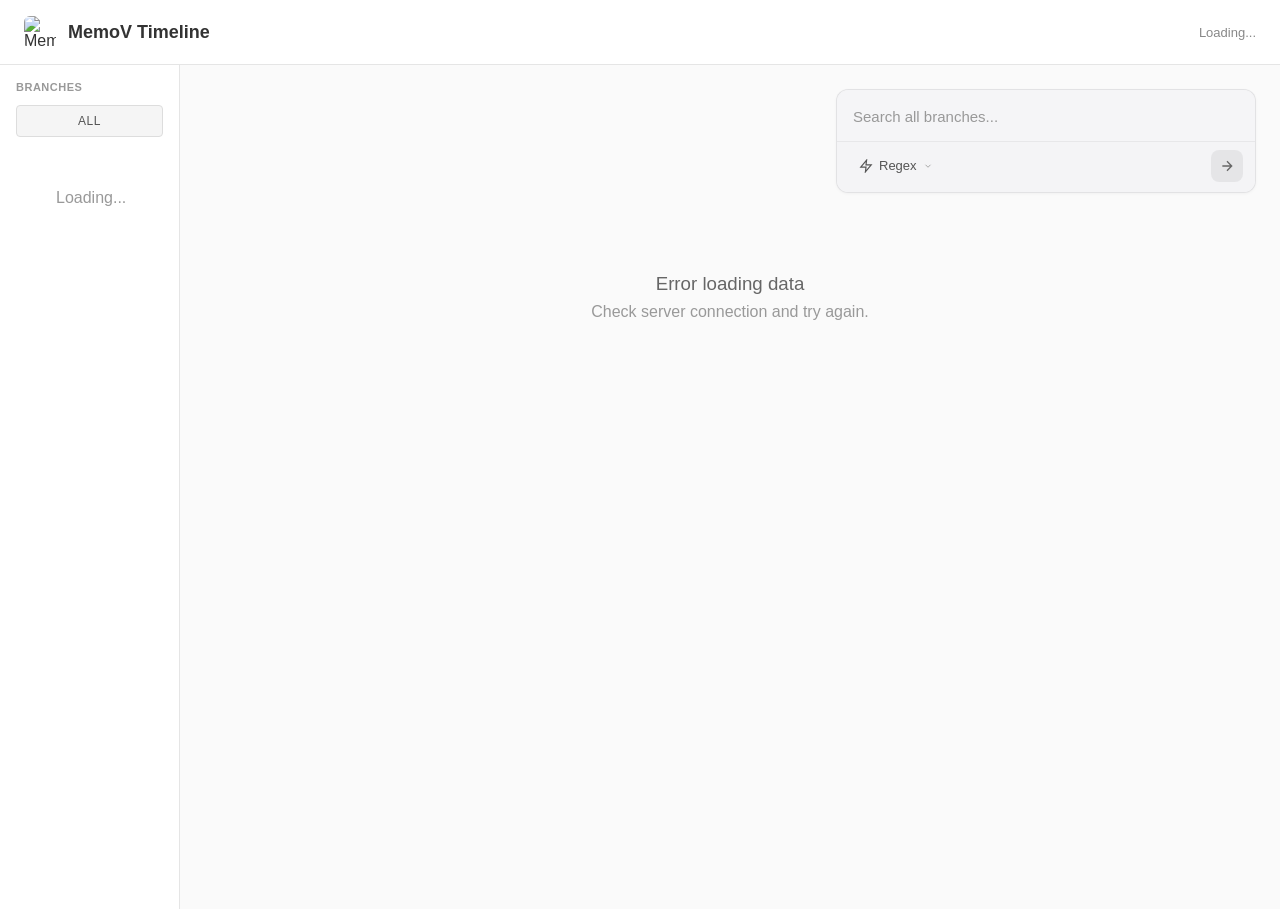
==== memov/web/static/index.html @ 4d65bb37 "Merge pull request #73 from IRONICBo/fix/refactor-ai-search-mem-ui fix: fix mem history in ai search" ====
<!DOCTYPE html>
<html lang="en">
<head>
    <meta charset="UTF-8">
    <meta name="viewport" content="width=device-width, initial-scale=1.0">
    <title>MemoV Timeline</title>
    <style>
        * {
            margin: 0;
            padding: 0;
            box-sizing: border-box;
        }

        body {
            font-family: -apple-system, BlinkMacSystemFont, 'Segoe UI', Roboto, Oxygen, Ubuntu, sans-serif;
            background: #fafafa;
            color: #333;
            min-height: 100vh;
        }

        /* Header */
        .header {
            background: #fff;
            padding: 16px 24px;
            display: flex;
            justify-content: space-between;
            align-items: center;
            border-bottom: 1px solid #e5e5e5;
        }

        .header-left {
            display: flex;
            align-items: center;
            gap: 12px;
        }

        .header-logo {
            width: 32px;
            height: 32px;
            border-radius: 6px;
        }

        .header h1 {
            font-size: 18px;
            font-weight: 600;
            color: #333;
        }

        .header-info {
            color: #888;
            font-size: 13px;
        }

        /* Main container */
        .container {
            display: flex;
            height: calc(100vh - 56px);
        }

        /* Sidebar */
        .sidebar {
            width: 180px;
            background: #fff;
            border-right: 1px solid #e5e5e5;
            padding: 16px;
            overflow-y: auto;
        }

        .sidebar-header {
            display: flex;
            justify-content: space-between;
            align-items: center;
            margin-bottom: 12px;
        }

        .sidebar h2 {
            font-size: 11px;
            color: #999;
            margin-bottom: 0;
            text-transform: uppercase;
            letter-spacing: 0.5px;
        }

        .branch-item {
            padding: 6px 10px;
            margin-bottom: 2px;
            border-radius: 4px;
            cursor: pointer;
            font-size: 13px;
            color: #555;
        }

        .branch-item:hover {
            background: #f0f0f0;
        }

        .branch-item.current {
            background: #333;
            color: white;
        }

        .branch-item .count {
            float: right;
            color: #aaa;
            font-size: 11px;
        }

        .branch-item.current .count {
            color: #ccc;
        }

        .branch-item.active {
            border: 1.5px solid #333;
        }

        /* Timeline */
        .timeline {
            flex: 1;
            overflow-y: auto;
            padding: 24px;
            position: relative;
        }

        .timeline-container {
            position: relative;
            max-width: 900px;
            margin: 0 auto;
        }

        /* Inline Search Box - DeepWiki Style */
        .inline-search {
            background: rgba(245, 245, 247, 0.95);
            backdrop-filter: blur(20px);
            -webkit-backdrop-filter: blur(20px);
            border: 1px solid rgba(0, 0, 0, 0.08);
            border-radius: 12px;
            padding: 0;
            margin-bottom: 20px;
            margin-left: auto;
            max-width: 420px;
            box-shadow: 0 1px 3px rgba(0, 0, 0, 0.04);
            overflow: visible;
            position: sticky;
            top: 0;
            z-index: 100;
        }

        .search-input-area {
            padding: 16px 16px 12px 16px;
            background: rgba(245, 245, 247, 0.95);
            border-radius: 12px 12px 0 0;
        }

        .search-input-area input {
            width: 100%;
            border: none;
            background: transparent;
            font-size: 15px;
            color: #333;
            outline: none;
            line-height: 1.5;
        }

        .search-input-area input::placeholder {
            color: #999;
        }

        .search-bottom-bar {
            display: flex;
            align-items: center;
            gap: 8px;
            padding: 8px 12px 10px 12px;
            border-top: 1px solid rgba(0, 0, 0, 0.05);
            overflow: visible;
            position: relative;
            background: rgba(245, 245, 247, 0.95);
            border-radius: 0 0 12px 12px;
        }

        .search-mode-dropdown {
            position: relative;
            z-index: 9999;
        }

        .search-mode-trigger {
            display: flex;
            align-items: center;
            gap: 6px;
            padding: 6px 10px;
            background: transparent;
            border: none;
            border-radius: 6px;
            cursor: pointer;
            font-size: 13px;
            color: #555;
            transition: background 0.15s;
        }

        .search-mode-trigger:hover {
            background: rgba(0, 0, 0, 0.05);
        }

        .search-mode-trigger svg {
            width: 14px;
            height: 14px;
        }

        .search-mode-trigger .chevron {
            width: 10px;
            height: 10px;
            color: #999;
            transition: transform 0.2s;
        }

        .search-mode-dropdown.open .chevron {
            transform: rotate(180deg);
        }

        .search-mode-menu {
            display: none;
            position: absolute;
            top: 100%;
            left: 0;
            margin-top: 6px;
            background: #fff;
            border: 1px solid rgba(0, 0, 0, 0.1);
            border-radius: 10px;
            box-shadow: 0 4px 16px rgba(0, 0, 0, 0.12);
            min-width: 220px;
            overflow: visible;
            z-index: 9999;
        }

        .search-mode-dropdown.open .search-mode-menu {
            display: block;
        }

        .search-mode-option {
            display: flex;
            align-items: flex-start;
            gap: 10px;
            padding: 10px 14px;
            cursor: pointer;
            transition: background 0.1s;
        }

        .search-mode-option:hover {
            background: #f5f5f5;
        }

        .search-mode-option.active {
            background: #f0f0f0;
        }

        .search-mode-option .icon {
            width: 18px;
            height: 18px;
            color: #666;
            flex-shrink: 0;
            margin-top: 2px;
        }

        .search-mode-option .text {
            flex: 1;
        }

        .search-mode-option .title {
            font-size: 13px;
            font-weight: 500;
            color: #333;
            display: flex;
            align-items: center;
            gap: 8px;
        }

        .search-mode-option .title .check {
            color: #333;
            width: 14px;
            height: 14px;
        }

        .search-mode-option .desc {
            font-size: 11px;
            color: #888;
            margin-top: 2px;
        }

        .ai-config {
            display: none;
            align-items: center;
            gap: 8px;
        }

        .ai-config.show {
            display: flex;
        }

        .search-bottom-bar .spacer {
            flex: 1;
        }

        .ai-config input {
            flex: 1;
            max-width: 140px;
            padding: 5px 8px;
            border: 1px solid rgba(0, 0, 0, 0.1);
            border-radius: 6px;
            font-size: 11px;
            background: rgba(255, 255, 255, 0.8);
            outline: none;
        }

        .ai-config input:focus {
            border-color: #333;
        }

        .ai-config select {
            padding: 5px 8px;
            border: 1px solid rgba(0, 0, 0, 0.1);
            border-radius: 6px;
            font-size: 11px;
            background: rgba(255, 255, 255, 0.8);
            cursor: pointer;
            outline: none;
        }

        .search-submit-btn {
            width: 32px;
            height: 32px;
            border: none;
            background: rgba(0, 0, 0, 0.06);
            border-radius: 8px;
            cursor: pointer;
            display: inline-flex;
            align-items: center;
            justify-content: center;
            color: #666;
            flex: 0 0 32px;
            padding: 0;
        }

        .search-submit-btn:hover {
            background: #333;
            color: #fff;
        }

        .search-submit-btn svg {
            width: 16px;
            height: 16px;
            pointer-events: none;
        }

        .search-submit-btn:disabled {
            pointer-events: none;
            opacity: 0.5;
            cursor: not-allowed;
        }

        /* Search Results Area - Glass style floating dropdown */
        .search-results-area {
            display: none;
            position: absolute;
            top: 100%;
            left: 0;
            right: 0;
            margin-top: 4px;
            padding: 12px;
            background: rgba(255, 255, 255, 0.92);
            backdrop-filter: blur(20px);
            -webkit-backdrop-filter: blur(20px);
            border: 1px solid rgba(0, 0, 0, 0.08);
            border-radius: 10px;
            box-shadow: 0 4px 20px rgba(0, 0, 0, 0.1);
            max-height: 350px;
            overflow: auto;
            z-index: 1000;
        }

        .search-results-area.show {
            display: block;
        }

        .search-results-area .ai-response {
            font-size: 13px;
            line-height: 1.6;
            color: #333;
        }

        .search-results-area .ai-header {
            font-size: 11px;
            color: #888;
            margin-bottom: 8px;
            display: flex;
            align-items: center;
            justify-content: space-between;
        }

        .search-results-area .close-btn {
            background: none;
            border: none;
            color: #999;
            cursor: pointer;
            font-size: 16px;
            padding: 0 4px;
        }

        .search-results-area .close-btn:hover {
            color: #333;
        }

        .search-results-area .loading {
            display: flex;
            align-items: center;
            gap: 8px;
            color: #666;
            font-size: 13px;
        }

        .search-results-area .loading-spinner {
            width: 16px;
            height: 16px;
            border: 2px solid #ddd;
            border-top-color: #333;
            border-radius: 50%;
            animation: spin 1s linear infinite;
        }

        @keyframes spin {
            to { transform: rotate(360deg); }
        }

        .search-results-area .error {
            color: #c62828;
            font-size: 13px;
        }

        /* Search Result Items */
        .search-result-list {
            max-height: 280px;
            overflow-y: auto;
        }

        .search-result-item {
            padding: 10px 12px;
            border: 1px solid rgba(0, 0, 0, 0.08);
            border-radius: 8px;
            margin-bottom: 8px;
            background: rgba(255, 255, 255, 0.6);
            cursor: pointer;
            transition: background 0.15s, border-color 0.15s;
        }

        .search-result-item:last-child {
            margin-bottom: 0;
        }

        .search-result-item:hover {
            background: rgba(255, 255, 255, 0.9);
            border-color: rgba(0, 0, 0, 0.15);
        }

        .search-result-item.selected {
            background: #e8f5e9;
            border-color: #4caf50;
        }

        .search-result-item.ai-summary {
            cursor: default;
        }

        .search-result-item.ai-summary:hover {
            background: rgba(255, 255, 255, 0.6);
            border-color: rgba(0, 0, 0, 0.08);
        }

        .search-result-item .item-header {
            display: flex;
            align-items: center;
            gap: 8px;
            margin-bottom: 4px;
        }

        .search-result-item .item-hash {
            font-family: monospace;
            font-size: 12px;
            font-weight: 600;
            color: #333;
        }

        .search-result-item .item-type {
            font-size: 10px;
            padding: 2px 6px;
            background: #eee;
            border-radius: 4px;
            color: #666;
        }

        .search-result-item .item-branch {
            font-size: 10px;
            padding: 2px 6px;
            background: #d4edda;
            border-radius: 4px;
            color: #155724;
        }

        .search-result-item .item-time {
            font-size: 11px;
            color: #999;
            margin-left: auto;
        }

        .search-result-item .item-prompt {
            font-size: 12px;
            color: #555;
            margin-bottom: 6px;
            overflow: hidden;
            text-overflow: ellipsis;
            white-space: nowrap;
        }

        .search-result-item.ai-summary .item-prompt {
            white-space: normal;
            line-height: 1.5;
        }

        .search-result-item .item-files {
            display: flex;
            flex-wrap: wrap;
            gap: 4px;
        }

        .search-result-item .item-file {
            font-size: 10px;
            padding: 2px 6px;
            background: rgba(0, 0, 0, 0.05);
            border-radius: 4px;
            color: #666;
        }

        .search-result-item .item-file.changed {
            background: #fff3cd;
            color: #856404;
        }

        .search-result-item .item-file.matched {
            background: #d4edda;
            color: #155724;
        }

        .search-results-header {
            display: flex;
            align-items: center;
            justify-content: space-between;
            margin-bottom: 10px;
            padding-bottom: 8px;
            border-bottom: 1px solid rgba(0, 0, 0, 0.06);
        }

        .search-results-header .count {
            font-size: 12px;
            color: #666;
        }

        /* Node highlight for search results - Green */
        .node-card.search-highlight {
            border-color: #22c55e !important;
            background: #f0fdf4 !important;
            box-shadow: 0 0 0 3px rgba(34, 197, 94, 0.2) !important;
        }

        .tree-node.search-highlight circle {
            stroke: #22c55e !important;
            stroke-width: 3 !important;
            fill: #f0fdf4 !important;
        }

        /* Selected node highlight - larger and more prominent */
        .node-card.selected-node {
            border-color: #22c55e !important;
            background: #f0fdf4 !important;
            box-shadow: 0 0 0 5px rgba(34, 197, 94, 0.35), 0 6px 16px rgba(34, 197, 94, 0.25) !important;
            transform: scale(1.02);
            animation: pulse-selected 1.5s ease-in-out;
        }

        .tree-node.selected-node circle {
            stroke: #22c55e !important;
            stroke-width: 5 !important;
            fill: #dcfce7 !important;
            r: 8 !important;
            filter: drop-shadow(0 0 8px rgba(34, 197, 94, 0.6));
        }

        @keyframes pulse-selected {
            0% { box-shadow: 0 0 0 5px rgba(34, 197, 94, 0.35), 0 6px 16px rgba(34, 197, 94, 0.25); }
            50% { box-shadow: 0 0 0 10px rgba(34, 197, 94, 0.2), 0 8px 20px rgba(34, 197, 94, 0.3); }
            100% { box-shadow: 0 0 0 5px rgba(34, 197, 94, 0.35), 0 6px 16px rgba(34, 197, 94, 0.25); }
        }

        /* Node */
        .node {
            display: flex;
            align-items: flex-start;
            margin-bottom: 16px;
            position: relative;
        }

        .node-line {
            position: absolute;
            left: 9px;
            top: 20px;
            bottom: -16px;
            width: 2px;
            background: #ddd;
        }

        .node:last-child .node-line {
            display: none;
        }

        .node-dot {
            width: 20px;
            height: 20px;
            border-radius: 50%;
            background: #fff;
            border: 2px solid #999;
            flex-shrink: 0;
            z-index: 1;
            cursor: pointer;
            transition: transform 0.15s;
        }

        .node-dot:hover {
            transform: scale(1.15);
            border-color: #333;
        }

        .node-dot.head {
            background: #333;
            border-color: #333;
        }

        /* Node card */
        .node-card {
            margin-left: 12px;
            background: #fff;
            border: 1px solid #e5e5e5;
            border-radius: 6px;
            padding: 12px 16px;
            flex: 1;
            max-width: 700px;
            cursor: pointer;
            transition: border-color 0.15s, box-shadow 0.15s;
        }

        .node-card:hover {
            border-color: #ccc;
        }

        .node-card.expanded {
            border-color: #333;
            box-shadow: 0 2px 8px rgba(0, 0, 0, 0.08);
        }

        .node-header {
            display: flex;
            align-items: center;
            gap: 10px;
            margin-bottom: 6px;
        }

        .node-hash {
            font-family: 'SF Mono', Consolas, monospace;
            background: #f5f5f5;
            padding: 2px 6px;
            border-radius: 3px;
            font-size: 12px;
            color: #666;
        }

        .node-operation {
            font-size: 11px;
            color: #999;
            text-transform: uppercase;
        }

        .node-branch {
            font-size: 11px;
            background: #e8f5e9;
            color: #2e7d32;
            padding: 2px 8px;
            border-radius: 10px;
        }

        .node-time {
            font-size: 11px;
            color: #aaa;
            margin-left: auto;
        }

        .node-prompt {
            color: #444;
            font-size: 13px;
            margin-bottom: 6px;
            white-space: nowrap;
            overflow: hidden;
            text-overflow: ellipsis;
        }

        .node-files {
            display: flex;
            gap: 4px;
            flex-wrap: wrap;
        }

        .node-file {
            font-size: 10px;
            padding: 1px 6px;
            border-radius: 10px;
        }

        .node-file.added {
            background: #e8f5e9;
            color: #2e7d32;
        }

        .node-file.modified {
            background: #fff3e0;
            color: #e65100;
        }

        .node-file.deleted {
            background: #ffebee;
            color: #c62828;
        }

        .node-file.unchanged {
            background: #f5f5f5;
            color: #777;
        }

        .node-file.more {
            background: #f0f0f0;
            color: #999;
        }

        /* Expanded details */
        .node-details {
            display: none;
            margin-top: 12px;
            padding-top: 12px;
            border-top: 1px solid #eee;
        }

        .node-card.expanded .node-details {
            display: block;
        }

        .detail-section {
            margin-bottom: 12px;
        }

        .detail-section h4 {
            color: #333;
            font-size: 13px;
            font-weight: 700;
            text-transform: uppercase;
            margin-bottom: 6px;
            letter-spacing: 0.6px;
        }

        .detail-section p {
            color: #444;
            font-size: 13px;
            line-height: 1.5;
            white-space: pre-wrap;
        }

        .detail-files {
            display: flex;
            flex-wrap: wrap;
            gap: 6px;
        }

        .detail-file {
            display: inline-flex;
            align-items: center;
            gap: 4px;
            padding: 3px 8px;
            border-radius: 12px;
            font-family: 'SF Mono', Consolas, monospace;
            font-size: 11px;
            transition: opacity 0.15s;
        }

        .detail-file:hover {
            opacity: 0.8;
        }

        .detail-file.added {
            background: #e8f5e9;
            color: #2e7d32;
        }

        .detail-file.modified {
            background: #fff3e0;
            color: #e65100;
        }

        .detail-file.deleted {
            background: #ffebee;
            color: #c62828;
            text-decoration: line-through;
        }

        .detail-file.unchanged {
            background: #f5f5f5;
            color: #757575;
        }

        .detail-file .status-icon {
            font-weight: bold;
            font-size: 10px;
        }

        .btn {
            padding: 6px 12px;
            background: #333;
            color: white;
            border: none;
            border-radius: 4px;
            cursor: pointer;
            font-size: 12px;
            margin-top: 8px;
        }

        .btn:hover {
            background: #444;
        }

        .btn-secondary {
            background: #f5f5f5;
            color: #333;
            border: 1px solid #ddd;
        }

        .btn-secondary:hover {
            background: #eee;
        }

        /* Diff modal */
        .modal {
            display: none;
            position: fixed;
            top: 0;
            left: 0;
            right: 0;
            bottom: 0;
            background: rgba(0, 0, 0, 0.4);
            z-index: 100;
            padding: 40px;
            overflow-y: auto;
        }

        .modal.show {
            display: block;
        }

        .modal-content {
            max-width: 800px;
            margin: 0 auto;
            background: #fff;
            border-radius: 8px;
            overflow: hidden;
            box-shadow: 0 4px 24px rgba(0, 0, 0, 0.15);
        }

        .modal-header {
            display: flex;
            justify-content: space-between;
            align-items: center;
            padding: 12px 16px;
            background: #fafafa;
            border-bottom: 1px solid #eee;
        }

        .modal-header h3 {
            font-size: 14px;
            font-weight: 500;
        }

        .modal-close {
            background: none;
            border: none;
            color: #999;
            font-size: 20px;
            cursor: pointer;
        }

        .modal-close:hover {
            color: #333;
        }

        /* Node Detail Modal */
        .node-detail-modal .modal-content {
            max-width: 600px;
        }

        .node-detail-body {
            padding: 20px;
        }

        .node-detail-header {
            display: flex;
            align-items: center;
            gap: 12px;
            margin-bottom: 16px;
            padding-bottom: 12px;
            border-bottom: 1px solid #eee;
        }

        .node-detail-hash {
            font-family: 'SF Mono', Consolas, monospace;
            font-size: 16px;
            font-weight: 600;
            color: #333;
            background: #f0f0f0;
            padding: 4px 8px;
            border-radius: 4px;
        }

        .node-detail-operation {
            font-size: 12px;
            padding: 2px 8px;
            border-radius: 12px;
            background: #e3f2fd;
            color: #1976d2;
        }

        .node-detail-branch {
            font-size: 12px;
            color: #666;
        }

        .node-detail-time {
            font-size: 12px;
            color: #999;
            margin-left: auto;
        }

        .node-detail-section {
            margin-bottom: 16px;
        }

        .node-detail-section h4 {
            font-size: 14px;
            font-weight: 700;
            color: #333;
            text-transform: uppercase;
            margin-bottom: 8px;
            letter-spacing: 0.4px;
        }

        .node-detail-section p {
            font-size: 14px;
            color: #333;
            line-height: 1.6;
            margin: 0;
            white-space: pre-wrap;
            word-break: break-word;
        }

        .node-detail-actions {
            display: flex;
            gap: 12px;
            margin-top: 20px;
            padding-top: 16px;
            border-top: 1px solid #eee;
        }

        .node-detail-actions .btn {
            flex: 1;
        }

        .diff-modal-content {
            width: 90%;
            max-width: 1200px;
        }

        .diff-layout {
            display: flex;
            height: 70vh;
            border: 1px solid #eee;
            border-radius: 6px;
            overflow: hidden;
            background: #fff;
        }

        .diff-sidebar {
            width: 240px;
            background: #f7f7f7;
            border-right: 1px solid #eee;
            display: flex;
            flex-direction: column;
        }

        .diff-sidebar-header {
            padding: 10px 12px;
            font-size: 11px;
            font-weight: 600;
            color: #666;
            text-transform: uppercase;
            border-bottom: 1px solid #eee;
        }

        .diff-file-list {
            overflow-y: auto;
            padding: 8px 0;
        }

        .diff-file-item {
            padding: 6px 12px;
            font-size: 12px;
            color: #444;
            cursor: pointer;
            border-left: 3px solid transparent;
            white-space: nowrap;
            overflow: hidden;
            text-overflow: ellipsis;
        }

        .diff-file-item:hover {
            background: #f0f0f0;
        }

        .diff-file-item.active {
            background: #e3f2fd;
            border-left-color: #1976d2;
            color: #0d47a1;
            font-weight: 600;
        }

        .diff-pane {
            flex: 1;
            overflow: auto;
            background: #fafafa;
        }

        .diff-content {
            padding: 0;
        }

        .diff-section {
            border-bottom: 1px solid #eee;
        }

        .diff-section-header {
            padding: 10px 12px;
            background: #f0f0f0;
            font-family: 'SF Mono', Consolas, monospace;
            font-size: 12px;
            color: #333;
            border-bottom: 1px solid #e5e5e5;
        }

        .diff-section-content {
            padding: 12px;
            font-family: 'SF Mono', Consolas, monospace;
            font-size: 12px;
            line-height: 1.5;
            white-space: pre;
        }

        .diff-add {
            color: #2e7d32;
            background: #e8f5e9;
        }

        .diff-del {
            color: #c62828;
            background: #ffebee;
        }

        .diff-header {
            color: #1565c0;
        }

        /* Loading */
        .loading {
            text-align: center;
            padding: 40px;
            color: #999;
        }

        /* Empty state */
        .empty {
            text-align: center;
            padding: 60px;
            color: #999;
        }

        .empty h3 {
            margin-bottom: 8px;
            color: #666;
            font-weight: 500;
        }

        /* ALL button for tree view */
        .view-all-btn {
            display: block;
            width: 100%;
            padding: 8px 10px;
            margin-bottom: 12px;
            background: #f5f5f5;
            border: 1px solid #ddd;
            border-radius: 4px;
            cursor: pointer;
            font-size: 12px;
            font-weight: 500;
            color: #555;
            text-align: center;
            text-transform: uppercase;
            letter-spacing: 0.5px;
            transition: all 0.15s;
        }

        .view-all-btn:hover {
            background: #eee;
            border-color: #ccc;
        }

        .view-all-btn.active {
            background: #333;
            color: white;
            border-color: #333;
        }

        /* Tree view container */
        .tree-view {
            padding: 20px;
            overflow-x: auto;
        }

        .tree-view svg {
            display: block;
        }

        .tree-node {
            cursor: pointer;
        }

        .tree-node circle {
            fill: #fff;
            stroke: #999;
            stroke-width: 2;
            transition: all 0.15s;
        }

        .tree-node:hover circle {
            stroke: #333;
        }

        .tree-node {
            cursor: pointer;
        }

        /* Tooltip for prompt preview */
        .tree-tooltip {
            position: fixed;
            background: #333;
            color: #fff;
            padding: 8px 12px;
            border-radius: 6px;
            font-size: 12px;
            max-width: 300px;
            word-wrap: break-word;
            white-space: pre-wrap;
            z-index: 1000;
            pointer-events: none;
            box-shadow: 0 2px 8px rgba(0,0,0,0.2);
            opacity: 0;
            transition: opacity 0.15s;
        }

        .tree-tooltip.visible {
            opacity: 1;
        }

        .tree-tooltip::after {
            content: '';
            position: absolute;
            bottom: -6px;
            left: 50%;
            transform: translateX(-50%);
            border-width: 6px 6px 0 6px;
            border-style: solid;
            border-color: #333 transparent transparent transparent;
        }

        .tree-node.head circle {
            fill: #333;
            stroke: #333;
        }

        .tree-node text {
            font-family: 'SF Mono', Consolas, monospace;
            font-size: 10px;
            fill: #666;
        }

        .tree-edge {
            stroke: #ddd;
            stroke-width: 2;
            fill: none;
        }

        .tree-edge.jump {
            stroke-dasharray: 4 2;
            stroke: #999;
        }

        .tree-jump-arrow {
            stroke: #e74c3c;
            stroke-width: 2;
            stroke-dasharray: 6 3;
            fill: none;
            marker-end: url(#jump-arrowhead);
        }

        .tree-lane-label {
            font-size: 11px;
            fill: #999;
            text-anchor: middle;
        }

        /* Header right section */
        .header-right {
            display: flex;
            align-items: center;
            gap: 16px;
        }

        /* Search button */
        .search-btn {
            display: flex;
            align-items: center;
            gap: 6px;
            padding: 6px 12px;
            background: #f5f5f5;
            border: 1px solid #ddd;
            border-radius: 4px;
            cursor: pointer;
            font-size: 13px;
            color: #555;
            transition: all 0.15s;
        }

        .search-btn:hover {
            background: #eee;
            border-color: #ccc;
        }

        .search-btn svg {
            flex-shrink: 0;
        }

        /* Search modal styles */
        .search-modal-content {
            max-width: 700px;
            min-height: 400px;
        }

        .search-body {
            padding: 16px;
        }

        .search-tabs {
            display: flex;
            gap: 8px;
            margin-bottom: 16px;
            border-bottom: 1px solid #eee;
            padding-bottom: 12px;
        }

        .search-tab {
            padding: 8px 16px;
            background: #f5f5f5;
            border: 1px solid #ddd;
            border-radius: 4px;
            cursor: pointer;
            font-size: 13px;
            color: #555;
            transition: all 0.15s;
        }

        .search-tab:hover {
            background: #eee;
        }

        .search-tab.active {
            background: #333;
            color: white;
            border-color: #333;
        }

        .search-panel {
            display: none;
        }

        .search-panel.active {
            display: block;
        }

        .search-input-group {
            display: flex;
            gap: 8px;
            margin-bottom: 8px;
            align-items: stretch;
        }

        .search-input-group .btn {
            flex-shrink: 0;
            padding: 0 16px;
            margin: 0;
            display: flex;
            align-items: center;
            justify-content: center;
        }

        .search-input {
            flex: 1;
            padding: 0 12px;
            height: 42px;
            border: 1px solid #ddd;
            border-radius: 4px;
            font-size: 14px;
            outline: none;
            transition: border-color 0.15s;
            box-sizing: border-box;
        }

        .search-input:focus {
            border-color: #333;
        }

        .search-select {
            padding: 10px 12px;
            border: 1px solid #ddd;
            border-radius: 4px;
            font-size: 14px;
            background: #fff;
            cursor: pointer;
            outline: none;
            flex-shrink: 0;
        }

        .search-select:focus {
            border-color: #333;
        }

        .api-key-input {
            flex: 1;
            max-width: 350px;
        }

        .search-hint {
            font-size: 12px;
            color: #999;
            margin: 0 0 16px 0;
        }

        .search-results {
            margin-top: 16px;
            border-top: 1px solid #eee;
            padding-top: 16px;
            max-height: 350px;
            overflow-y: auto;
        }

        .search-results-placeholder {
            text-align: center;
            padding: 40px;
            color: #999;
            font-size: 14px;
        }

        .search-result-item {
            padding: 12px;
            border: 1px solid #eee;
            border-radius: 6px;
            margin-bottom: 8px;
            cursor: pointer;
            transition: border-color 0.15s;
        }

        .search-result-item:hover {
            border-color: #ccc;
        }

        .search-result-header {
            display: flex;
            align-items: center;
            gap: 8px;
            margin-bottom: 6px;
        }

        .search-result-hash {
            font-family: 'SF Mono', Consolas, monospace;
            background: #f5f5f5;
            padding: 2px 6px;
            border-radius: 3px;
            font-size: 11px;
            color: #666;
        }

        .search-result-branch {
            font-size: 10px;
            background: #e8f5e9;
            color: #2e7d32;
            padding: 2px 8px;
            border-radius: 10px;
        }

        .search-result-time {
            font-size: 11px;
            color: #aaa;
            margin-left: auto;
        }

        .search-result-prompt {
            font-size: 13px;
            color: #444;
            white-space: nowrap;
            overflow: hidden;
            text-overflow: ellipsis;
        }

        .search-result-item.ai-summary .search-result-prompt {
            white-space: normal;
            line-height: 1.5;
        }

        .search-result-match {
            background: #fff59d;
            padding: 0 2px;
            border-radius: 2px;
        }

        .ai-response {
            padding: 16px;
            background: #f9f9f9;
            border-radius: 6px;
            font-size: 14px;
            line-height: 1.6;
            color: #333;
            white-space: pre-wrap;
        }

        .ai-response-header {
            font-size: 12px;
            color: #666;
            margin-bottom: 12px;
            padding-bottom: 8px;
            border-bottom: 1px solid #eee;
        }

        .search-loading {
            text-align: center;
            padding: 40px;
            color: #666;
        }

        .search-loading-spinner {
            width: 24px;
            height: 24px;
            border: 2px solid #ddd;
            border-top-color: #333;
            border-radius: 50%;
            animation: spin 1s linear infinite;
            margin: 0 auto 12px;
        }

        @keyframes spin {
            to { transform: rotate(360deg); }
        }

        .search-error {
            padding: 16px;
            background: #ffebee;
            border-radius: 6px;
            color: #c62828;
            font-size: 13px;
        }

    </style>
</head>
<body>
    <div class="header">
        <div class="header-left">
            <img src="/static/memov.jpg" alt="MemoV" class="header-logo">
            <h1>MemoV Timeline</h1>
        </div>
        <div class="header-right">
            <div class="header-info" id="branch-info">Loading...</div>
        </div>
    </div>

    <div class="container">
        <div class="sidebar">
            <div class="sidebar-header">
                <h2>Branches</h2>
            </div>
            <button class="view-all-btn" id="view-all-btn" onclick="showAllTree()">ALL</button>
            <div id="branches-list">
                <div class="loading">Loading...</div>
            </div>
        </div>

        <div class="timeline">
            <!-- Inline Search Box - DeepWiki Style -->
            <div class="inline-search" id="inline-search">
                <div class="search-input-area">
                    <input type="text" id="inline-search-input" placeholder="Search all branches...">
                </div>
                <div class="search-bottom-bar">
                    <div class="search-mode-dropdown" id="search-mode-dropdown">
                        <button class="search-mode-trigger" onclick="toggleSearchModeMenu()">
                            <svg class="mode-icon" viewBox="0 0 24 24" fill="none" stroke="currentColor" stroke-width="2">
                                <path d="M13 2L3 14h9l-1 8 10-12h-9l1-8z"/>
                            </svg>
                            <span id="current-mode-text">Regex</span>
                            <svg class="chevron" viewBox="0 0 24 24" fill="none" stroke="currentColor" stroke-width="2">
                                <path d="m6 9 6 6 6-6"/>
                            </svg>
                        </button>
                        <div class="search-mode-menu">
                            <div class="search-mode-option active" data-mode="regex" onclick="selectSearchMode('regex')">
                                <svg class="icon" viewBox="0 0 24 24" fill="none" stroke="currentColor" stroke-width="2">
                                    <path d="M13 2L3 14h9l-1 8 10-12h-9l1-8z"/>
                                </svg>
                                <div class="text">
                                    <div class="title">
                                        Regex
                                        <svg class="check" viewBox="0 0 24 24" fill="none" stroke="currentColor" stroke-width="2">
                                            <path d="M20 6L9 17l-5-5"/>
                                        </svg>
                                    </div>
                                    <div class="desc">Quick pattern matching search</div>
                                </div>
                            </div>
                            <div class="search-mode-option" data-mode="ai" onclick="selectSearchMode('ai')">
                                <svg class="icon" viewBox="0 0 24 24" fill="none" stroke="currentColor" stroke-width="2">
                                    <circle cx="12" cy="12" r="3"/>
                                    <path d="M12 1v2M12 21v2M4.22 4.22l1.42 1.42M18.36 18.36l1.42 1.42M1 12h2M21 12h2M4.22 19.78l1.42-1.42M18.36 5.64l1.42-1.42"/>
                                </svg>
                                <div class="text">
                                    <div class="title">AI Search</div>
                                    <div class="desc">Natural language search with AI</div>
                                </div>
                            </div>
                        </div>
                    </div>
                    <div class="ai-config" id="ai-config">
                        <input type="password" id="inline-api-key" placeholder="OpenAI API Key">
                        <select id="inline-ai-provider">
                            <option value="openai">OpenAI</option>
                        </select>
                    </div>
                    <div class="spacer"></div>
                    <button class="search-submit-btn" onclick="doInlineSearch()" title="Search">
                        <svg viewBox="0 0 24 24" fill="none" stroke="currentColor" stroke-width="2">
                            <path d="M5 12h14M12 5l7 7-7 7"/>
                        </svg>
                    </button>
                </div>
                <!-- Search Results Area -->
                <div class="search-results-area" id="search-results-area"></div>
            </div>

            <div class="timeline-container" id="timeline">
                <div class="loading">Loading commits...</div>
            </div>
        </div>
    </div>

    <!-- Tooltip for prompt preview -->
    <div class="tree-tooltip" id="tree-tooltip"></div>

    <!-- Diff Modal -->
    <div class="modal" id="diff-modal">
        <div class="modal-content diff-modal-content">
            <div class="modal-header">
                <h3 id="diff-title">Diff</h3>
                <button class="modal-close" onclick="closeDiffModal()">&times;</button>
            </div>
            <div class="diff-layout">
                <div class="diff-sidebar">
                    <div class="diff-sidebar-header">Files</div>
                    <div class="diff-file-list" id="diff-file-list"></div>
                </div>
                <div class="diff-pane">
                    <div class="diff-content" id="diff-content"></div>
                </div>
            </div>
        </div>
    </div>

    <!-- Node Detail Modal -->
    <div class="modal node-detail-modal" id="node-detail-modal">
        <div class="modal-content">
            <div class="modal-header">
                <h3>Commit Details</h3>
                <button class="modal-close" onclick="closeNodeDetailModal()">&times;</button>
            </div>
            <div class="node-detail-body" id="node-detail-body"></div>
        </div>
    </div>

    <!-- Search Modal -->
    <div class="modal" id="search-modal">
        <div class="modal-content search-modal-content">
            <div class="modal-header">
                <h3>Search History</h3>
                <button class="modal-close" onclick="closeSearchModal()">&times;</button>
            </div>
            <div class="search-body">
                <!-- Search Type Tabs -->
                <div class="search-tabs">
                    <button class="search-tab active" data-tab="regex" onclick="switchSearchTab('regex')">Regex Match</button>
                    <button class="search-tab" data-tab="ai" onclick="switchSearchTab('ai')">AI Search</button>
                </div>

                <!-- Regex Search Panel -->
                <div class="search-panel active" id="panel-regex">
                    <div class="search-input-group">
                        <input type="text" id="regex-input" placeholder="Search branch/commit (regex supported)" class="search-input">
                        <button class="btn" onclick="doRegexSearch()">Search</button>
                    </div>
                    <p class="search-hint">Match against branch name, commit hash, prompt, response, or files</p>
                </div>

                <!-- AI Search Panel -->
                <div class="search-panel" id="panel-ai">
                    <div class="search-input-group">
                        <input type="password" id="api-key-input" placeholder="Enter your OpenAI API key" class="search-input api-key-input">
                        <select id="ai-provider" class="search-select">
                            <option value="openai">OpenAI</option>
                        </select>
                    </div>
                    <div class="search-input-group">
                        <input type="text" id="ai-query-input" placeholder="Ask about your history in natural language..." class="search-input">
                        <button class="btn" onclick="doAISearch()">Ask</button>
                    </div>
                    <p class="search-hint">AI will analyze your commit history and answer your question</p>
                </div>

                <!-- Search Results -->
                <div class="search-results" id="search-results">
                    <div class="search-results-placeholder">Enter a query to search</div>
                </div>
            </div>
        </div>
    </div>

    <script>
        let graphData = null;
        let branchesData = null;
        let childToParent = {};
        let nodeBranch = {}; // Maps commit hash to the branch it belongs to
        let expandedNode = null;
        let viewMode = 'branch'; // 'branch' | 'all'
        let currentBranch = null; // Currently selected branch (null = all)
        let searchMode = 'regex'; // 'regex' | 'ai'
        let highlightedNodes = []; // Currently highlighted node IDs

        // Build nodeBranch mapping: determine which branch each commit belongs to
        // Shared commits belong to the "parent" branch (main first, then alphabetically)
        function buildNodeBranchMapping() {
            nodeBranch = {};
            if (!branchesData?.branches) return;

            const branches = Object.keys(branchesData.branches);
            // Process main first, then others alphabetically
            const orderedBranches = [];
            if (branches.includes('main')) {
                orderedBranches.push('main');
            }
            branches.filter(b => b !== 'main').sort().forEach(b => orderedBranches.push(b));

            for (const branchName of orderedBranches) {
                const tipCommit = branchesData.branches[branchName];
                let current = tipCommit;
                const branchNodes = [];

                // Traverse from tip to root
                while (current) {
                    branchNodes.push(current);
                    current = childToParent[current];
                }

                // Assign branch ownership (root to tip order)
                // Only set if not already assigned (shared commits belong to parent branch)
                branchNodes.reverse().forEach(nodeId => {
                    if (!nodeBranch[nodeId]) {
                        nodeBranch[nodeId] = branchName;
                    }
                });
            }
        }

        // Fetch and render data
        async function init() {
            try {
                // First check if memov is initialized
                const statusRes = await fetch('/api/status');
                const status = await statusRes.json();

                if (!status.initialized) {
                    document.getElementById('branches-list').innerHTML =
                        '<div class="empty">Not initialized</div>';
                    document.getElementById('timeline').innerHTML = `
                        <div class="empty">
                            <h3>MemoV Not Initialized</h3>
                            <p>This project hasn't been set up with MemoV yet.</p>
                            <p style="margin-top: 16px; font-family: monospace; background: #f5f5f5; padding: 12px; border-radius: 4px;">
                                cd ${escapeHtml(status.project_path)}<br>
                                mem init
                            </p>
                            <p style="margin-top: 16px; color: #666;">Then refresh this page.</p>
                        </div>
                    `;
                    document.getElementById('branch-info').textContent = 'Not initialized';
                    return;
                }

                const [branchesRes, graphRes] = await Promise.all([
                    fetch('/api/branches'),
                    fetch('/api/graph')
                ]);

                const branches = await branchesRes.json();
                graphData = await graphRes.json();
                branchesData = branches;

                // Build childToParent mapping from edges (skip duplicates)
                childToParent = {};
                if (graphData.edges) {
                    graphData.edges.forEach(e => {
                        if (!childToParent[e.to]) {
                            childToParent[e.to] = e.from;
                        }
                    });
                }

                // Build nodeBranch mapping (which branch each commit belongs to)
                buildNodeBranchMapping();

                renderBranches(branches);

                // Default to ALL tree view
                showAllTree();

                // Defer tooltip initialization - render nodes first
                if (window.requestIdleCallback) {
                    requestIdleCallback(() => initTreeTooltip());
                } else {
                    setTimeout(() => initTreeTooltip(), 0);
                }
            } catch (error) {
                console.error('Failed to load data:', error);
                document.getElementById('timeline').innerHTML =
                    '<div class="empty"><h3>Error loading data</h3><p>Check server connection and try again.</p></div>';
            }
        }

        function renderBranches(branches) {
            const container = document.getElementById('branches-list');
            if (!branches.branches || Object.keys(branches.branches).length === 0) {
                container.innerHTML = '<div class="empty">No branches</div>';
                return;
            }

            // Count commits per branch using nodeBranch mapping
            const branchCommitCounts = {};
            for (const name of Object.keys(branches.branches)) {
                branchCommitCounts[name] = 0;
            }
            // Count how many nodes belong to each branch
            for (const [nodeId, branchName] of Object.entries(nodeBranch)) {
                if (branchCommitCounts.hasOwnProperty(branchName)) {
                    branchCommitCounts[branchName]++;
                }
            }

            container.innerHTML = Object.entries(branches.branches)
                .map(([name, hash]) => `
                    <div class="branch-item ${name === branches.current ? 'active' : ''}"
                         onclick="showBranchView('${name}')">
                        ${name}
                        <span class="count">${branchCommitCounts[name] || 0}</span>
                    </div>
                `).join('');
        }

        function renderTimeline(data) {
            const container = document.getElementById('timeline');

            if (!data.nodes || data.nodes.length === 0) {
                container.innerHTML = '<div class="empty"><h3>No commits yet</h3><p>Start tracking files with mem track.</p></div>';
                return;
            }

            // Topological sort (like git rev-list --reverse): parent before child
            // Then reverse for display (most recent/child first)
            const nodeMap = new Map(data.nodes.map(n => [n.id, n]));
            const visited = new Set();
            const sorted = [];

            // DFS to get topological order
            function visit(nodeId) {
                if (visited.has(nodeId)) return;
                visited.add(nodeId);
                // Visit parent first (if exists)
                const parentId = childToParent[nodeId];
                if (parentId && nodeMap.has(parentId)) {
                    visit(parentId);
                }
                sorted.push(nodeMap.get(nodeId));
            }

            // Visit all nodes
            data.nodes.forEach(n => visit(n.id));

            // Reverse: child (newest) first for display
            const sortedNodes = sorted.reverse();

            container.innerHTML = sortedNodes.map(node => `
                <div class="node" data-id="${node.id}">
                    <div class="node-line"></div>
                    <div class="node-dot ${node.is_head ? 'head' : ''}" data-label="${node.short_hash}${node.branch ? ' [' + node.branch + ']' : ''}" onclick="toggleNode('${node.id}')"></div>
                    <div class="node-card" id="card-${node.id}" onclick="toggleNode('${node.id}')">
                        <div class="node-header">
                            <span class="node-hash">${node.short_hash}</span>
                            <span class="node-operation">${node.operation || 'snap'}</span>
                            ${node.branch ? `<span class="node-branch">${node.branch}</span>` : ''}
                            <span class="node-time">${formatTime(node.timestamp)}</span>
                        </div>
                        <div class="node-prompt">${escapeHtml(node.prompt || 'No prompt')}</div>
                        <div class="node-files">
                            ${renderNodeFiles(node)}
                        </div>
                        <div class="node-details">
                            ${node.prompt ? `
                            <div class="detail-section">
                                <h4>Prompt</h4>
                                <p>${escapeHtml(node.prompt)}</p>
                            </div>
                            ` : ''}
                            ${node.agent_plan ? `
                            <div class="detail-section">
                                <h4>Agent Plan</h4>
                                <p>${escapeHtml(node.agent_plan)}</p>
                            </div>
                            ` : ''}
                            ${node.response ? `
                            <div class="detail-section">
                                <h4>Response</h4>
                                <p>${escapeHtml(node.response)}</p>
                            </div>
                            ` : ''}
                            <div class="detail-section">
                                <h4>Files</h4>
                                <div class="detail-files">
                                    ${renderFilesList(node)}
                                </div>
                            </div>
                            <div style="display: flex; gap: 8px;">
                                <button class="btn" onclick="event.stopPropagation(); viewDiff('${node.id}')">View Diff</button>
                                <button class="btn btn-secondary" onclick="event.stopPropagation(); jumpTo('${node.id}')">Jump Here</button>
                            </div>
                        </div>
                    </div>
                </div>
            `).join('');
        }

        function toggleNode(id) {
            const card = document.getElementById(`card-${id}`);
            if (expandedNode && expandedNode !== id) {
                document.getElementById(`card-${expandedNode}`)?.classList.remove('expanded');
            }
            card.classList.toggle('expanded');
            expandedNode = card.classList.contains('expanded') ? id : null;
        }

        async function viewDiff(commitHash) {
            try {
                const res = await fetch(`/api/diff/${commitHash}`);
                const data = await res.json();

                document.getElementById('diff-title').textContent = `Diff: ${commitHash.substring(0, 7)}`;

                const sections = buildDiffSections(data.diff || {});
                renderDiffLayout(sections);
                document.getElementById('diff-modal').classList.add('show');
            } catch (error) {
                console.error('Failed to load diff:', error);
                alert('Failed to load diff');
            }
        }

        function closeDiffModal() {
            document.getElementById('diff-modal').classList.remove('show');
        }

        async function jumpTo(commitHash) {
            if (!confirm(`Jump to commit ${commitHash.substring(0, 7)}?\n\nThis will restore all files to this state.`)) {
                return;
            }

            try {
                const res = await fetch(`/api/jump/${commitHash}`, { method: 'POST' });
                const data = await res.json();

                if (data.status === 'success') {
                    alert(`Jumped to commit!\nNew branch: ${data.new_branch}`);
                    location.reload();
                } else {
                    alert('Jump failed');
                }
            } catch (error) {
                console.error('Failed to jump:', error);
                alert('Failed to jump to commit');
            }
        }

        function filterBranch(branchName, skipScroll = false) {
            // Update sidebar highlight
            const branchItems = document.querySelectorAll('.branch-item');
            branchItems.forEach(item => {
                // Get the branch name from the item (text content minus the count)
                const itemName = item.childNodes[0].textContent.trim();
                if (itemName === branchName) {
                    item.classList.add('current');
                } else {
                    item.classList.remove('current');
                }
            });

            // Update header info
            document.getElementById('branch-info').textContent = `Current: ${branchName}`;

            // Get the tip commit of this branch (for scrolling)
            const tipCommit = branchesData?.branches?.[branchName];

            // Show only commits belonging to this branch (using nodeBranch mapping)
            const nodes = document.querySelectorAll('.node');
            nodes.forEach(node => {
                const nodeId = node.dataset.id;
                if (nodeBranch[nodeId] === branchName) {
                    node.style.display = '';
                } else {
                    node.style.display = 'none';
                }
            });

            // Scroll to the tip commit (most recent in this branch)
            if (!skipScroll && tipCommit) {
                const targetNode = document.querySelector(`.node[data-id="${tipCommit}"]`);
                if (targetNode) {
                    targetNode.scrollIntoView({ behavior: 'smooth', block: 'center' });
                }
            }
        }

        function showAllTree() {
            viewMode = 'all';
            currentBranch = null;

            // Update button states
            document.getElementById('view-all-btn').classList.add('active');
            document.querySelectorAll('.branch-item').forEach(item => {
                item.classList.remove('current');
            });

            // Update header
            document.getElementById('branch-info').textContent = 'All Branches';

            // Update search placeholder
            updateSearchPlaceholder();

            // Clear any search highlights
            clearHighlights();

            // Render tree view
            renderTreeView();
        }

        function showBranchView(branchName) {
            // If switching from tree view, re-render timeline first
            if (viewMode === 'all') {
                renderTimeline(graphData);
            }
            viewMode = 'branch';
            currentBranch = branchName;
            document.getElementById('view-all-btn').classList.remove('active');

            // Update search placeholder
            updateSearchPlaceholder();

            // Clear any search highlights
            clearHighlights();

            filterBranch(branchName);
        }

        function renderTreeView() {
            const container = document.getElementById('timeline');

            if (!graphData || !graphData.nodes || graphData.nodes.length === 0) {
                container.innerHTML = '<div class="empty"><h3>No commits yet</h3></div>';
                return;
            }

            // Assign lanes to branches (main = 0, others = 1, 2, ...)
            const branches = Object.keys(branchesData.branches || {});
            const branchLane = {};
            let laneIndex = 0;

            // Main branch first
            if (branches.includes('main')) {
                branchLane['main'] = laneIndex++;
            }
            // Then other branches
            branches.filter(b => b !== 'main').sort().forEach(b => {
                branchLane[b] = laneIndex++;
            });

            // Build node info: which branch each node belongs to
            const nodeBranch = {};
            const nodeDepth = {}; // depth from root

            for (const [branchName, tipCommit] of Object.entries(branchesData.branches || {})) {
                let current = tipCommit;
                let depth = 0;
                const branchNodes = [];

                // Traverse from tip to root
                while (current) {
                    branchNodes.push(current);
                    current = childToParent[current];
                }

                // Assign depths (root = 0, tip = highest)
                branchNodes.reverse().forEach((nodeId, idx) => {
                    // Only set if not already assigned (shared commits belong to parent branch)
                    if (!nodeBranch[nodeId]) {
                        nodeBranch[nodeId] = branchName;
                    }
                    // Depth is from root
                    nodeDepth[nodeId] = Math.max(nodeDepth[nodeId] || 0, idx);
                });
            }

            // Find max depth for height calculation
            const maxDepth = Math.max(...Object.values(nodeDepth), 0);
            const numLanes = Object.keys(branchLane).length || 1;

            // SVG dimensions
            const laneWidth = 80;
            const rowHeight = 50;
            const nodeRadius = 8;
            const padding = 40;
            const labelHeight = 30;

            // Extra width for jump arrows that curve to the right
            const jumpArrowSpace = (graphData.jump_edges && graphData.jump_edges.length > 0) ? 60 : 0;
            const svgWidth = numLanes * laneWidth + padding * 2 + jumpArrowSpace;
            const svgHeight = (maxDepth + 1) * rowHeight + padding * 2 + labelHeight;

            // Calculate node positions
            const nodePositions = {};
            graphData.nodes.forEach(node => {
                const branch = nodeBranch[node.id] || 'main';
                const lane = branchLane[branch] ?? 0;
                const depth = nodeDepth[node.id] ?? 0;

                nodePositions[node.id] = {
                    x: padding + lane * laneWidth + laneWidth / 2,
                    y: svgHeight - padding - depth * rowHeight - nodeRadius,
                    lane: lane,
                    branch: branch,
                    depth: depth
                };
            });

            // Build SVG content
            let svgContent = '';

            // Lane labels at top
            for (const [branchName, lane] of Object.entries(branchLane)) {
                const x = padding + lane * laneWidth + laneWidth / 2;
                svgContent += `<text class="tree-lane-label" x="${x}" y="${labelHeight - 10}">${branchName}</text>`;
            }

            // Draw edges first (so they're behind nodes)
            graphData.edges.forEach(edge => {
                const fromPos = nodePositions[edge.from];
                const toPos = nodePositions[edge.to];

                if (!fromPos || !toPos) return;

                // Check if this is a jump edge (crosses lanes)
                const isJump = fromPos.lane !== toPos.lane;
                const edgeClass = isJump ? 'tree-edge jump' : 'tree-edge';

                if (fromPos.lane === toPos.lane) {
                    // Same lane: straight vertical line
                    svgContent += `<line class="${edgeClass}" x1="${fromPos.x}" y1="${fromPos.y}" x2="${toPos.x}" y2="${toPos.y}"/>`;
                } else {
                    // Different lanes: curved path
                    const midY = (fromPos.y + toPos.y) / 2;
                    svgContent += `<path class="${edgeClass}" d="M${fromPos.x},${fromPos.y} C${fromPos.x},${midY} ${toPos.x},${midY} ${toPos.x},${toPos.y}"/>`;
                }
            });

            // Draw nodes
            graphData.nodes.forEach(node => {
                const pos = nodePositions[node.id];
                if (!pos) return;

                const isHead = node.is_head;
                const nodeClass = isHead ? 'tree-node head' : 'tree-node';

                svgContent += `
                    <g class="${nodeClass}" onclick="toggleNodeFromTree('${node.id}')" data-id="${node.id}">
                        <circle cx="${pos.x}" cy="${pos.y}" r="${nodeRadius}"/>
                        <text x="${pos.x + nodeRadius + 4}" y="${pos.y + 3}">${node.short_hash}</text>
                    </g>
                `;
            });

            // Draw jump arrows (from source commit to target commit)
            if (graphData.jump_edges) {
                graphData.jump_edges.forEach(jumpEdge => {
                    const fromPos = nodePositions[jumpEdge.from_commit];
                    const toPos = nodePositions[jumpEdge.to_commit];

                    if (!fromPos || !toPos) return;

                    // Draw curved arrow from source to target
                    // Arrow goes from the commit we were at, to the commit we jumped to
                    const dx = toPos.x - fromPos.x;
                    const dy = toPos.y - fromPos.y;

                    // Control point for curve (offset to the right to make it visible)
                    const offsetX = Math.max(40, Math.abs(dx) * 0.3);
                    const ctrlX = Math.max(fromPos.x, toPos.x) + offsetX;
                    const ctrlY = (fromPos.y + toPos.y) / 2;

                    svgContent += `<path class="tree-jump-arrow" d="M${fromPos.x},${fromPos.y} Q${ctrlX},${ctrlY} ${toPos.x},${toPos.y}"/>`;
                });
            }

            container.innerHTML = `
                <div class="tree-view">
                    <svg width="${svgWidth}" height="${svgHeight}" viewBox="0 0 ${svgWidth} ${svgHeight}">
                        <defs>
                            <marker id="jump-arrowhead" markerWidth="10" markerHeight="7" refX="9" refY="3.5" orient="auto">
                                <polygon points="0 0, 10 3.5, 0 7" fill="#e74c3c"/>
                            </marker>
                        </defs>
                        ${svgContent}
                    </svg>
                </div>
            `;

        }

        function updateTooltipPosition(e, tooltip) {
            const tooltipRect = tooltip.getBoundingClientRect();
            let x = e.clientX - tooltipRect.width / 2;
            let y = e.clientY - tooltipRect.height - 15;

            // Keep tooltip within viewport
            if (x < 10) x = 10;
            if (x + tooltipRect.width > window.innerWidth - 10) {
                x = window.innerWidth - tooltipRect.width - 10;
            }
            if (y < 10) {
                y = e.clientY + 20; // Show below cursor if no room above
            }

            tooltip.style.left = x + 'px';
            tooltip.style.top = y + 'px';
        }

        // Event delegation for tooltip - only 3 listeners instead of 3*N
        function initTreeTooltip() {
            const tooltip = document.getElementById('tree-tooltip');
            const container = document.getElementById('timeline');

            container.addEventListener('mouseover', (e) => {
                const nodeEl = e.target.closest('.tree-node');
                if (!nodeEl) return;

                const nodeId = nodeEl.getAttribute('data-id');
                const node = graphData?.nodes?.find(n => n.id === nodeId);
                if (!node) return;

                const prompt = node.prompt || 'No prompt';
                const displayText = prompt.length > 100 ? prompt.substring(0, 100) + '...' : prompt;
                tooltip.textContent = displayText;
                tooltip.classList.add('visible');
                updateTooltipPosition(e, tooltip);
            });

            container.addEventListener('mousemove', (e) => {
                if (tooltip.classList.contains('visible')) {
                    updateTooltipPosition(e, tooltip);
                }
            });

            container.addEventListener('mouseout', (e) => {
                const nodeEl = e.target.closest('.tree-node');
                if (nodeEl) {
                    tooltip.classList.remove('visible');
                }
            });
        }

        function toggleNodeFromTree(nodeId) {
            // Find the node data
            const node = graphData.nodes.find(n => n.id === nodeId);
            if (!node) return;

            // Reuse renderNodeFiles for consistent file display
            const files = node.files || [];
            const filesHtml = files.length > 0
                ? renderNodeFiles(node)
                : '<span style="color: #999; font-size: 12px;">No files changed</span>';

            const prompt = node.prompt || 'No prompt recorded';
            const promptPreview = prompt.length > 300 ? prompt.substring(0, 300) + '...' : prompt;

            const html = `
                <div class="node-detail-header">
                    <span class="node-detail-hash">${node.short_hash}</span>
                    <span class="node-detail-operation">${node.operation || 'snap'}</span>
                    ${node.branch ? `<span class="node-detail-branch">${node.branch}</span>` : ''}
                    <span class="node-detail-time">${formatTime(node.timestamp)}</span>
                </div>
                <div class="node-detail-section">
                    <h4>Prompt</h4>
                    <p>${escapeHtml(promptPreview)}</p>
                </div>
                ${node.agent_plan ? `
                <div class="node-detail-section">
                    <h4>Agent Plan</h4>
                    <p>${escapeHtml(node.agent_plan.length > 200 ? node.agent_plan.substring(0, 200) + '...' : node.agent_plan)}</p>
                </div>
                ` : ''}
                <div class="node-detail-section">
                    <h4>Files${files.length > 0 ? ` (${files.length})` : ''}</h4>
                    <div class="node-files">${filesHtml}</div>
                </div>
                <div class="node-detail-actions">
                    <button class="btn" onclick="viewDiff('${node.id}'); closeNodeDetailModal();">View Diff</button>
                    <button class="btn btn-secondary" onclick="jumpTo('${node.id}'); closeNodeDetailModal();">Jump Here</button>
                </div>
            `;

            document.getElementById('node-detail-body').innerHTML = html;
            document.getElementById('node-detail-modal').classList.add('show');
        }

        function closeNodeDetailModal() {
            document.getElementById('node-detail-modal').classList.remove('show');
        }

        function formatTime(timestamp) {
            if (!timestamp) return '';
            const date = new Date(timestamp);
            return date.toLocaleString();
        }

        function escapeHtml(text) {
            if (!text) return '';
            const div = document.createElement('div');
            div.textContent = text;
            return div.innerHTML;
        }

        function renderNodeFiles(node) {
            const files = node.files || [];
            const diff = node.diff || {};
            const maxShow = 4;

            if (files.length === 0) return '';

            // Categorize files by status
            const changedFiles = [];
            const unchangedFiles = [];

            files.forEach(f => {
                const fileDiff = diff[f];
                const status = fileDiff ? (fileDiff.status || 'modified') : 'unchanged';
                if (status === 'unchanged') {
                    unchangedFiles.push({ file: f, status });
                } else {
                    changedFiles.push({ file: f, status });
                }
            });

            // Show changed files first, then unchanged
            const sortedFiles = [...changedFiles, ...unchangedFiles];
            const shown = sortedFiles.slice(0, maxShow);
            const remaining = sortedFiles.length - maxShow;

            let html = shown.map(({ file, status }) => {
                const fileName = file.split('/').pop();
                return `<span class="node-file ${status}">${fileName}</span>`;
            }).join('');

            if (remaining > 0) {
                html += `<span class="node-file more">+${remaining}</span>`;
            }

            return html;
        }

        function renderFilesList(node) {
            const files = node.files || [];
            const diff = node.diff || {};

            if (files.length === 0) {
                return '<span style="color: #999; font-size: 12px;">No files</span>';
            }

            // Categorize files
            const changedFiles = [];
            const unchangedFiles = [];

            files.forEach(f => {
                const fileDiff = diff[f];
                let status = 'unchanged';
                let icon = '·';

                if (fileDiff) {
                    status = fileDiff.status || 'modified';
                    if (status === 'added') icon = '+';
                    else if (status === 'deleted') icon = '−';
                    else if (status === 'modified') icon = '~';
                }

                const fileName = f.split('/').pop();
                const hasPath = f.includes('/');
                const title = hasPath ? f : '';

                const fileHtml = `<span class="detail-file ${status}" title="${title}">
                    <span class="status-icon">${icon}</span>${fileName}
                </span>`;

                if (status === 'unchanged') {
                    unchangedFiles.push(fileHtml);
                } else {
                    changedFiles.push(fileHtml);
                }
            });

            let html = '';

            // Show changed files first
            if (changedFiles.length > 0) {
                html += changedFiles.join('');
            }

            // Show collapsed unchanged files section if any
            if (unchangedFiles.length > 0) {
                const toggleId = `unchanged-${node.id}`;
                html += `<div style="width: 100%; margin-top: 8px;">
                    <span class="detail-file unchanged" style="cursor: pointer;" onclick="event.stopPropagation(); toggleUnchanged('${toggleId}')">
                        <span class="status-icon" id="${toggleId}-icon">+</span>${unchangedFiles.length} unchanged files
                    </span>
                    <div id="${toggleId}" style="display: none; margin-top: 6px;">
                        ${unchangedFiles.join('')}
                    </div>
                </div>`;
            }

            // If no changed files, show a message
            if (changedFiles.length === 0 && unchangedFiles.length > 0) {
                html = `<span style="color: #999; font-size: 12px; margin-right: 8px;">No changes</span>` + html;
            }

            return html;
        }

        function toggleUnchanged(toggleId) {
            const container = document.getElementById(toggleId);
            const icon = document.getElementById(toggleId + '-icon');
            if (container.style.display === 'none') {
                container.style.display = 'block';
                icon.textContent = '−';
            } else {
                container.style.display = 'none';
                icon.textContent = '+';
            }
        }

        function showFileDiff(commitHash, fileName) {
            const node = graphData.nodes.find(n => n.id === commitHash);
            if (!node || !node.diff || !node.diff[fileName]) {
                alert('No diff available for this file');
                return;
            }

            const fileDiff = node.diff[fileName];
            document.getElementById('diff-title').textContent = `${fileName} (${commitHash.substring(0, 7)})`;

            // Render structured diff
            let html = '';
            if (fileDiff.hunks && fileDiff.hunks.length > 0) {
                fileDiff.hunks.forEach(hunk => {
                    html += `<span class="diff-header">${escapeHtml(hunk.header)}</span>\n`;
                    hunk.lines.forEach(line => {
                        if (line.type === 'add') {
                            html += `<span class="diff-add">+${escapeHtml(line.content)}</span>\n`;
                        } else if (line.type === 'delete') {
                            html += `<span class="diff-del">-${escapeHtml(line.content)}</span>\n`;
                        } else if (line.type === 'context') {
                            html += ` ${escapeHtml(line.content)}\n`;
                        } else if (line.type === 'info') {
                            html += `<span class="diff-header">${escapeHtml(line.content)}</span>\n`;
                        }
                    });
                });
            } else {
                html = '<span style="color:#999">No changes in this file</span>';
            }

            document.getElementById('diff-content').innerHTML = html;
            document.getElementById('diff-modal').classList.add('show');
        }

        function buildDiffSections(diff) {
            if (!diff) return [];
            if (diff._all) {
                return parseUnifiedDiff(diff._all);
            }
            return Object.entries(diff).map(([file, content]) => ({
                file,
                lines: (content || '').split('\n'),
            }));
        }

        function parseUnifiedDiff(text) {
            const lines = (text || '').split('\n');
            const sections = [];
            let current = null;

            lines.forEach(line => {
                if (line.startsWith('diff --git ')) {
                    if (current) sections.push(current);
                    const parts = line.split(' ');
                    const bPath = parts[3] || '';
                    const file = bPath.startsWith('b/') ? bPath.slice(2) : bPath;
                    current = { file: file || 'diff', lines: [line] };
                    return;
                }

                if (!current) {
                    current = { file: 'diff', lines: [] };
                }
                current.lines.push(line);
            });

            if (current) sections.push(current);
            return sections;
        }

        function formatDiffLines(lines) {
            return lines.map(line => {
                if (line.startsWith('+') && !line.startsWith('+++')) {
                    return `<span class="diff-add">${escapeHtml(line)}</span>`;
                } else if (line.startsWith('-') && !line.startsWith('---')) {
                    return `<span class="diff-del">${escapeHtml(line)}</span>`;
                } else if (line.startsWith('@@') || line.startsWith('diff ') || line.startsWith('index ')) {
                    return `<span class="diff-header">${escapeHtml(line)}</span>`;
                }
                return escapeHtml(line);
            }).join('\n');
        }

        function setActiveDiffFile(index) {
            document.querySelectorAll('.diff-file-item').forEach((item, idx) => {
                item.classList.toggle('active', idx === index);
            });
        }

        function scrollToDiffSection(index) {
            const target = document.getElementById(`diff-section-${index}`);
            if (target) {
                target.scrollIntoView({ behavior: 'smooth', block: 'start' });
                setActiveDiffFile(index);
            }
        }

        function renderDiffLayout(sections) {
            const list = document.getElementById('diff-file-list');
            const content = document.getElementById('diff-content');

            if (!sections || sections.length === 0) {
                list.innerHTML = '<div class="empty" style="padding: 12px;">No files</div>';
                content.innerHTML = '<div class="empty" style="padding: 12px;">No diff available</div>';
                return;
            }

            list.innerHTML = sections.map((section, idx) => `
                <div class="diff-file-item" onclick="scrollToDiffSection(${idx})" title="${escapeHtml(section.file)}">
                    ${escapeHtml(section.file)}
                </div>
            `).join('');

            content.innerHTML = sections.map((section, idx) => `
                <div class="diff-section" id="diff-section-${idx}">
                    <div class="diff-section-header">${escapeHtml(section.file)}</div>
                    <div class="diff-section-content">${formatDiffLines(section.lines || [])}</div>
                </div>
            `).join('');

            setActiveDiffFile(0);
        }

        // Close modal on escape
        document.addEventListener('keydown', (e) => {
            if (e.key === 'Escape') {
                closeDiffModal();
            }
        });

        // Close modal on background click
        document.getElementById('diff-modal').addEventListener('click', (e) => {
            if (e.target === document.getElementById('diff-modal')) {
                closeDiffModal();
            }
        });

        // Search modal on background click
        document.getElementById('search-modal').addEventListener('click', (e) => {
            if (e.target === document.getElementById('search-modal')) {
                closeSearchModal();
            }
        });

        // Node detail modal on background click
        document.getElementById('node-detail-modal').addEventListener('click', (e) => {
            if (e.target === document.getElementById('node-detail-modal')) {
                closeNodeDetailModal();
            }
        });

        // ============ Search Functions ============

        function openSearchModal() {
            document.getElementById('search-modal').classList.add('show');
            document.getElementById('regex-input').focus();
        }

        function closeSearchModal() {
            document.getElementById('search-modal').classList.remove('show');
        }

        function switchSearchTab(tab) {
            // Update tab buttons
            document.querySelectorAll('.search-tab').forEach(btn => {
                btn.classList.toggle('active', btn.dataset.tab === tab);
            });
            // Update panels
            document.querySelectorAll('.search-panel').forEach(panel => {
                panel.classList.toggle('active', panel.id === `panel-${tab}`);
            });
            // Clear results
            document.getElementById('search-results').innerHTML =
                '<div class="search-results-placeholder">Enter a query to search</div>';
        }

        function doRegexSearch() {
            const query = document.getElementById('regex-input').value.trim();
            if (!query) return;

            const resultsDiv = document.getElementById('search-results');
            resultsDiv.innerHTML = '<div class="search-loading"><div class="search-loading-spinner"></div>Searching...</div>';

            try {
                const regex = new RegExp(query, 'i');
                const matches = [];

                // Search through all nodes in graphData
                if (graphData && graphData.nodes) {
                    graphData.nodes.forEach(node => {
                        let matchField = null;
                        let matchText = '';

                        // Check branch
                        if (node.branch && regex.test(node.branch)) {
                            matchField = 'branch';
                            matchText = node.branch;
                        }
                        // Check commit hash
                        else if (regex.test(node.id) || regex.test(node.short_hash)) {
                            matchField = 'commit';
                            matchText = node.short_hash;
                        }
                        // Check prompt
                        else if (node.prompt && regex.test(node.prompt)) {
                            matchField = 'prompt';
                            matchText = node.prompt;
                        }
                        // Check response
                        else if (node.response && regex.test(node.response)) {
                            matchField = 'response';
                            matchText = node.response;
                        }
                        // Check changed files only (not unchanged tracked files)
                        else if (node.files && node.diff) {
                            const changedFiles = node.files.filter(f => {
                                const fileDiff = node.diff[f];
                                return fileDiff && fileDiff.status !== 'unchanged';
                            });
                            const matchedFile = changedFiles.find(f => regex.test(f));
                            if (matchedFile) {
                                matchField = 'files';
                                matchText = matchedFile;
                            }
                        }

                        if (matchField) {
                            matches.push({ node, matchField, matchText, regex });
                        }
                    });
                }

                renderSearchResults(matches, query);
            } catch (e) {
                resultsDiv.innerHTML = `<div class="search-error">Invalid regex: ${escapeHtml(e.message)}</div>`;
            }
        }

        function renderSearchResults(matches, query) {
            const resultsDiv = document.getElementById('search-results');

            if (matches.length === 0) {
                resultsDiv.innerHTML = '<div class="search-results-placeholder">No matches found</div>';
                return;
            }

            const html = matches.map(({ node, matchField, matchText, regex }) => {
                // Highlight match in text
                let displayText = matchText || node.prompt || 'No prompt';
                if (displayText.length > 100) {
                    displayText = displayText.substring(0, 100) + '...';
                }
                // Highlight the matched part
                displayText = escapeHtml(displayText).replace(
                    new RegExp(`(${escapeRegex(query)})`, 'gi'),
                    '<span class="search-result-match">$1</span>'
                );

                return `
                    <div class="search-result-item" onclick="jumpToSearchResult('${node.id}')">
                        <div class="search-result-header">
                            <span class="search-result-hash">${node.short_hash}</span>
                            ${node.branch ? `<span class="search-result-branch">${node.branch}</span>` : ''}
                            <span style="font-size: 10px; color: #999;">${matchField}</span>
                            <span class="search-result-time">${formatTime(node.timestamp)}</span>
                        </div>
                        <div class="search-result-prompt">${displayText}</div>
                    </div>
                `;
            }).join('');

            resultsDiv.innerHTML = `<div style="font-size: 12px; color: #666; margin-bottom: 12px;">${matches.length} result(s)</div>${html}`;
        }

        function escapeRegex(string) {
            return string.replace(/[.*+?^${}()|[\]\\]/g, '\\$&');
        }

        function jumpToSearchResult(nodeId, stayInAllView = false) {
            closeSearchModal();

            // Clear previous selected node highlight
            document.querySelectorAll('.selected-node').forEach(el => {
                el.classList.remove('selected-node');
            });

            // If in tree view, switch to branch view first (unless stayInAllView is true)
            if (viewMode === 'all' && !stayInAllView) {
                const branch = nodeBranch[nodeId];
                if (branch) {
                    showBranchView(branch);
                }
            }

            // Wait a bit for render, then scroll and expand
            setTimeout(() => {
                const nodeElement = document.querySelector(`.node[data-id="${nodeId}"]`);
                if (nodeElement) {
                    nodeElement.style.display = '';
                    const card = nodeElement.querySelector('.node-card');
                    if (card) card.classList.add('selected-node');
                    nodeElement.scrollIntoView({ behavior: 'smooth', block: 'center' });
                    toggleNode(nodeId);
                }
            }, 100);
        }

        async function doAISearch() {
            const apiKey = document.getElementById('api-key-input').value.trim();
            const query = document.getElementById('ai-query-input').value.trim();
            const provider = document.getElementById('ai-provider').value;

            if (!apiKey) {
                alert('Please enter your API key');
                return;
            }
            if (!query) {
                alert('Please enter your question');
                return;
            }

            const resultsDiv = document.getElementById('search-results');
            resultsDiv.innerHTML = '<div class="search-loading"><div class="search-loading-spinner"></div>AI is analyzing your history...</div>';

            try {
                const res = await fetch('/api/search/ai', {
                    method: 'POST',
                    headers: { 'Content-Type': 'application/json' },
                    body: JSON.stringify({
                        api_key: apiKey,
                        query: query,
                        provider: provider
                    })
                });

                const data = await res.json();

                if (!res.ok) {
                    throw new Error(data.detail || 'Search failed');
                }

                // Highlight relevant commits in the graph/timeline
                const commitIds = data.commit_ids || [];
                if (commitIds.length > 0) {
                    highlightSearchResults(commitIds);
                }

                const providerName = 'OpenAI';
                const answerText = (data.response || '').trim();

                const matchedNodes = (commitIds.length > 0 && graphData && graphData.nodes)
                    ? commitIds.map(id => graphData.nodes.find(node => node.id === id)).filter(Boolean)
                    : [];

                const answerHtml = answerText ? `
                    <div class="search-result-item ai-summary">
                        <div class="search-result-header">
                            <span class="search-result-hash">AI</span>
                            <span class="search-result-branch">${providerName}</span>
                        </div>
                        <div class="search-result-prompt">${escapeHtml(answerText)}</div>
                    </div>
                ` : '';

                const itemsHtml = matchedNodes.map(node => {
                    return `
                        <div class="search-result-item" onclick="jumpToSearchResult('${node.id}', true)">
                            <div class="search-result-header">
                                <span class="search-result-hash">${node.short_hash}</span>
                                ${node.branch ? `<span class="search-result-branch">${escapeHtml(node.branch)}</span>` : ''}
                                <span class="search-result-time">${formatTime(node.timestamp)}</span>
                            </div>
                            <div class="search-result-prompt">${escapeHtml((node.prompt || 'No prompt').substring(0, 100))}${(node.prompt || '').length > 100 ? '...' : ''}</div>
                        </div>
                    `;
                }).join('');

                const countHtml = `<div style="font-size: 12px; color: #666; margin-bottom: 12px;">${matchedNodes.length} relevant commit(s)</div>`;

                if (!answerHtml && matchedNodes.length === 0) {
                    resultsDiv.innerHTML = '<div class="search-results-placeholder">No matches found</div>';
                } else {
                    resultsDiv.innerHTML = `${answerHtml}${countHtml}${itemsHtml}`;
                }
            } catch (e) {
                resultsDiv.innerHTML = `<div class="search-error">Error: ${escapeHtml(e.message)}</div>`;
            }
        }

        // Handle Enter key in search inputs
        document.getElementById('regex-input').addEventListener('keydown', (e) => {
            if (e.key === 'Enter') doRegexSearch();
        });

        document.getElementById('ai-query-input').addEventListener('keydown', (e) => {
            if (e.key === 'Enter') doAISearch();
        });

        // ============ Inline Search Functions (DeepWiki Style) ============

        function toggleSearchModeMenu() {
            const dropdown = document.getElementById('search-mode-dropdown');
            dropdown.classList.toggle('open');
        }

        function selectSearchMode(mode) {
            searchMode = mode;

            // Update dropdown trigger text
            document.getElementById('current-mode-text').textContent = mode === 'regex' ? 'Regex' : 'AI Search';

            // Update menu options
            document.querySelectorAll('.search-mode-option').forEach(opt => {
                const isActive = opt.dataset.mode === mode;
                opt.classList.toggle('active', isActive);
                // Show/hide check mark
                const check = opt.querySelector('.check');
                if (check) {
                    check.style.display = isActive ? 'inline' : 'none';
                }
            });

            // Show/hide AI config
            document.getElementById('ai-config').classList.toggle('show', mode === 'ai');

            // Close dropdown
            document.getElementById('search-mode-dropdown').classList.remove('open');
        }

        function updateSearchPlaceholder() {
            const input = document.getElementById('inline-search-input');
            if (input) {
                input.placeholder = currentBranch
                    ? `Search in ${currentBranch}...`
                    : 'Search all branches...';
            }
        }

        function clearHighlights() {
            highlightedNodes.forEach(nodeId => {
                // Clear timeline view highlights
                const card = document.getElementById(`card-${nodeId}`);
                if (card) card.classList.remove('search-highlight');

                // Clear tree view highlights
                const treeNode = document.querySelector(`.tree-node[data-id="${nodeId}"]`);
                if (treeNode) treeNode.classList.remove('search-highlight');
            });
            highlightedNodes = [];

            // Also clear selected node highlight
            document.querySelectorAll('.selected-node').forEach(el => {
                el.classList.remove('selected-node');
            });
        }

        function highlightSearchResults(matchedNodeIds) {
            clearHighlights();
            highlightedNodes = matchedNodeIds;

            matchedNodeIds.forEach(nodeId => {
                // Highlight in timeline view
                const card = document.getElementById(`card-${nodeId}`);
                if (card) card.classList.add('search-highlight');

                // Highlight in tree view
                const treeNode = document.querySelector(`.tree-node[data-id="${nodeId}"]`);
                if (treeNode) treeNode.classList.add('search-highlight');
            });
        }

        function getSearchableNodes() {
            if (!graphData || !graphData.nodes) return [];

            // If viewing a specific branch, only search nodes in that branch
            if (currentBranch) {
                return graphData.nodes.filter(node => nodeBranch[node.id] === currentBranch);
            }
            return graphData.nodes;
        }

        async function doInlineSearch() {
            const query = document.getElementById('inline-search-input').value.trim();
            if (!query) {
                clearHighlights();
                return;
            }

            if (searchMode === 'ai') {
                await doInlineAISearch(query);
            } else {
                doInlineRegexSearch(query);
            }
        }

        function doInlineRegexSearch(query) {
            try {
                const regex = new RegExp(query, 'i');
                const searchableNodes = getSearchableNodes();
                const matchedNodes = [];

                searchableNodes.forEach(node => {
                    let matched = false;
                    let matchedFiles = [];

                    // Check branch
                    if (node.branch && regex.test(node.branch)) matched = true;
                    // Check commit hash
                    else if (regex.test(node.id) || regex.test(node.short_hash)) matched = true;
                    // Check prompt
                    else if (node.prompt && regex.test(node.prompt)) matched = true;
                    // Check response
                    else if (node.response && regex.test(node.response)) matched = true;
                    // Check changed files only (not unchanged)
                    else if (node.files && node.diff) {
                        const changedFiles = node.files.filter(f => {
                            const fileDiff = node.diff[f];
                            return fileDiff && fileDiff.status !== 'unchanged';
                        });
                        matchedFiles = changedFiles.filter(f => regex.test(f));
                        if (matchedFiles.length > 0) matched = true;
                    }

                    if (matched) {
                        matchedNodes.push({ ...node, matchedFiles });
                    }
                });

                const matchedIds = matchedNodes.map(n => n.id);
                highlightSearchResults(matchedIds);

                // Show results list
                if (matchedNodes.length > 0) {
                    const itemsHtml = matchedNodes.slice(0, 20).map(node => {
                        const changedFiles = node.files && node.diff
                            ? node.files.filter(f => node.diff[f] && node.diff[f].status !== 'unchanged').slice(0, 4)
                            : [];
                        const filesHtml = changedFiles.map(f => {
                            const isMatched = node.matchedFiles && node.matchedFiles.includes(f);
                            return `<span class="item-file ${isMatched ? 'matched' : 'changed'}">${escapeHtml(f.split('/').pop())}</span>`;
                        }).join('');
                        const moreCount = (node.files && node.diff)
                            ? node.files.filter(f => node.diff[f] && node.diff[f].status !== 'unchanged').length - 4
                            : 0;

                        return `
                            <div class="search-result-item" onclick="scrollToNode('${node.id}')">
                                <div class="item-header">
                                    <span class="item-hash">${node.short_hash || node.id.slice(0, 7)}</span>
                                    <span class="item-type">${node.type || 'SNAP'}</span>
                                    ${node.branch ? `<span class="item-branch">${escapeHtml(node.branch)}</span>` : ''}
                                </div>
                                <div class="item-prompt">${escapeHtml(node.prompt || 'No prompt')}</div>
                                <div class="item-files">
                                    ${filesHtml}
                                    ${moreCount > 0 ? `<span class="item-file">+${moreCount}</span>` : ''}
                                </div>
                            </div>
                        `;
                    }).join('');

                    showSearchResults(`
                        <div class="search-results-header">
                            <span class="count">${matchedNodes.length} match${matchedNodes.length > 1 ? 'es' : ''}</span>
                            <button class="close-btn" onclick="hideSearchResults()" title="Close">&times;</button>
                        </div>
                        <div class="search-result-list">${itemsHtml}</div>
                    `);
                } else {
                    showSearchResults(`
                        <div class="search-results-header">
                            <span class="count">No matches found</span>
                            <button class="close-btn" onclick="hideSearchResults()" title="Close">&times;</button>
                        </div>
                    `);
                }
            } catch (e) {
                console.error('Invalid regex:', e.message);
                showSearchResults(`<div class="error">Invalid regex: ${escapeHtml(e.message)}</div>`);
            }
        }

        function scrollToNode(nodeId) {
            // Highlight selected search result item
            document.querySelectorAll('.search-result-item').forEach(item => {
                item.classList.remove('selected');
            });
            event.currentTarget.classList.add('selected');

            // Clear previous selected node highlight
            document.querySelectorAll('.selected-node').forEach(el => {
                el.classList.remove('selected-node');
            });

            if (viewMode === 'all') {
                const treeNode = document.querySelector(`.tree-node[data-id="${nodeId}"]`);
                if (treeNode) {
                    treeNode.classList.add('selected-node');
                    treeNode.scrollIntoView({ behavior: 'smooth', block: 'center' });
                }
            } else {
                const nodeElement = document.querySelector(`.node[data-id="${nodeId}"]`);
                if (nodeElement) {
                    const card = nodeElement.querySelector('.node-card');
                    if (card) card.classList.add('selected-node');
                    nodeElement.scrollIntoView({ behavior: 'smooth', block: 'center' });
                    // Expand the card
                    toggleNode(nodeId);
                }
            }
        }

        function showSearchResults(content) {
            const area = document.getElementById('search-results-area');
            area.innerHTML = content;
            area.classList.add('show');
        }

        function hideSearchResults() {
            const area = document.getElementById('search-results-area');
            area.classList.remove('show');
            area.innerHTML = '';
        }

        function setSearchLoading(loading) {
            const btn = document.querySelector('.search-submit-btn');
            btn.disabled = loading;
        }

        async function doInlineAISearch(query) {
            const apiKey = document.getElementById('inline-api-key').value.trim();
            const provider = document.getElementById('inline-ai-provider').value;

            if (!apiKey) {
                showSearchResults('<div class="error">Please enter your API key</div>');
                return;
            }

            // Show loading state
            setSearchLoading(true);
            showSearchResults(`
                <div class="loading">
                    <div class="loading-spinner"></div>
                    <span>AI is analyzing your history...</span>
                </div>
            `);

            try {
                const res = await fetch('/api/search/ai', {
                    method: 'POST',
                    headers: { 'Content-Type': 'application/json' },
                    body: JSON.stringify({
                        api_key: apiKey,
                        query: query,
                        provider: provider
                    })
                });

                const data = await res.json();

                if (!res.ok) {
                    throw new Error(data.detail || 'Search failed');
                }

                // Highlight relevant commits
                const commitIds = data.commit_ids || [];
                if (commitIds.length > 0) {
                    highlightSearchResults(commitIds);
                }

                // Get commit details for the results list
                const matchedNodes = commitIds.map(id => {
                    return graphData.nodes.find(node => node.id === id);
                }).filter(node => node !== undefined);

                const providerName = 'OpenAI';
                const answerText = (data.response || '').trim();

                const answerHtml = answerText ? `
                    <div class="search-result-item ai-summary">
                        <div class="item-header">
                            <span class="item-hash">AI</span>
                            <span class="item-type">ANSWER</span>
                            <span class="item-branch">${providerName}</span>
                        </div>
                        <div class="item-prompt">${escapeHtml(answerText)}</div>
                    </div>
                ` : '';

                const itemsHtml = matchedNodes.map(node => {
                    const changedFiles = node.files && node.diff
                        ? node.files.filter(f => node.diff[f] && node.diff[f].status !== 'unchanged').slice(0, 4)
                        : [];
                    const filesHtml = changedFiles.map(f => {
                        return `<span class="item-file changed">${escapeHtml(f.split('/').pop())}</span>`;
                    }).join('');
                    const moreCount = (node.files && node.diff)
                        ? node.files.filter(f => node.diff[f] && node.diff[f].status !== 'unchanged').length - 4
                        : 0;

                    return `
                        <div class="search-result-item" onclick="scrollToNode('${node.id}')">
                            <div class="item-header">
                                <span class="item-hash">${node.short_hash || node.id.slice(0, 7)}</span>
                                <span class="item-type">${node.type || 'SNAP'}</span>
                                ${node.branch ? `<span class="item-branch">${escapeHtml(node.branch)}</span>` : ''}
                            </div>
                            <div class="item-prompt">${escapeHtml((node.prompt || 'No prompt').substring(0, 100))}${(node.prompt || '').length > 100 ? '...' : ''}</div>
                            <div class="item-files">
                                ${filesHtml}
                                ${moreCount > 0 ? `<span class="item-file">+${moreCount}</span>` : ''}
                            </div>
                        </div>
                    `;
                }).join('');

                const headerHtml = `
                    <div class="search-results-header">
                        <span class="count">${matchedNodes.length} match${matchedNodes.length > 1 ? 'es' : ''}</span>
                        <button class="close-btn" onclick="hideSearchResults()" title="Close">&times;</button>
                    </div>
                `;

                showSearchResults(`
                    ${headerHtml}
                    <div class="search-result-list">
                        ${answerHtml}
                        ${itemsHtml}
                    </div>
                `);
            } catch (e) {
                showSearchResults(`
                    <div class="search-results-header">
                        <span class="count">Error</span>
                        <button class="close-btn" onclick="hideSearchResults()" title="Close">&times;</button>
                    </div>
                    <div class="error">${escapeHtml(e.message)}</div>
                `);
            } finally {
                setSearchLoading(false);
            }
        }

        // Handle Enter key in inline search
        document.getElementById('inline-search-input').addEventListener('keydown', (e) => {
            if (e.key === 'Enter') doInlineSearch();
        });

        // Clear highlights when input is cleared
        document.getElementById('inline-search-input').addEventListener('input', (e) => {
            if (!e.target.value.trim()) {
                clearHighlights();
            }
        });

        // Close dropdown when clicking outside
        document.addEventListener('click', (e) => {
            const dropdown = document.getElementById('search-mode-dropdown');
            if (dropdown && !dropdown.contains(e.target)) {
                dropdown.classList.remove('open');
            }
        });

        // Initialize
        init();
    </script>
</body>
</html>
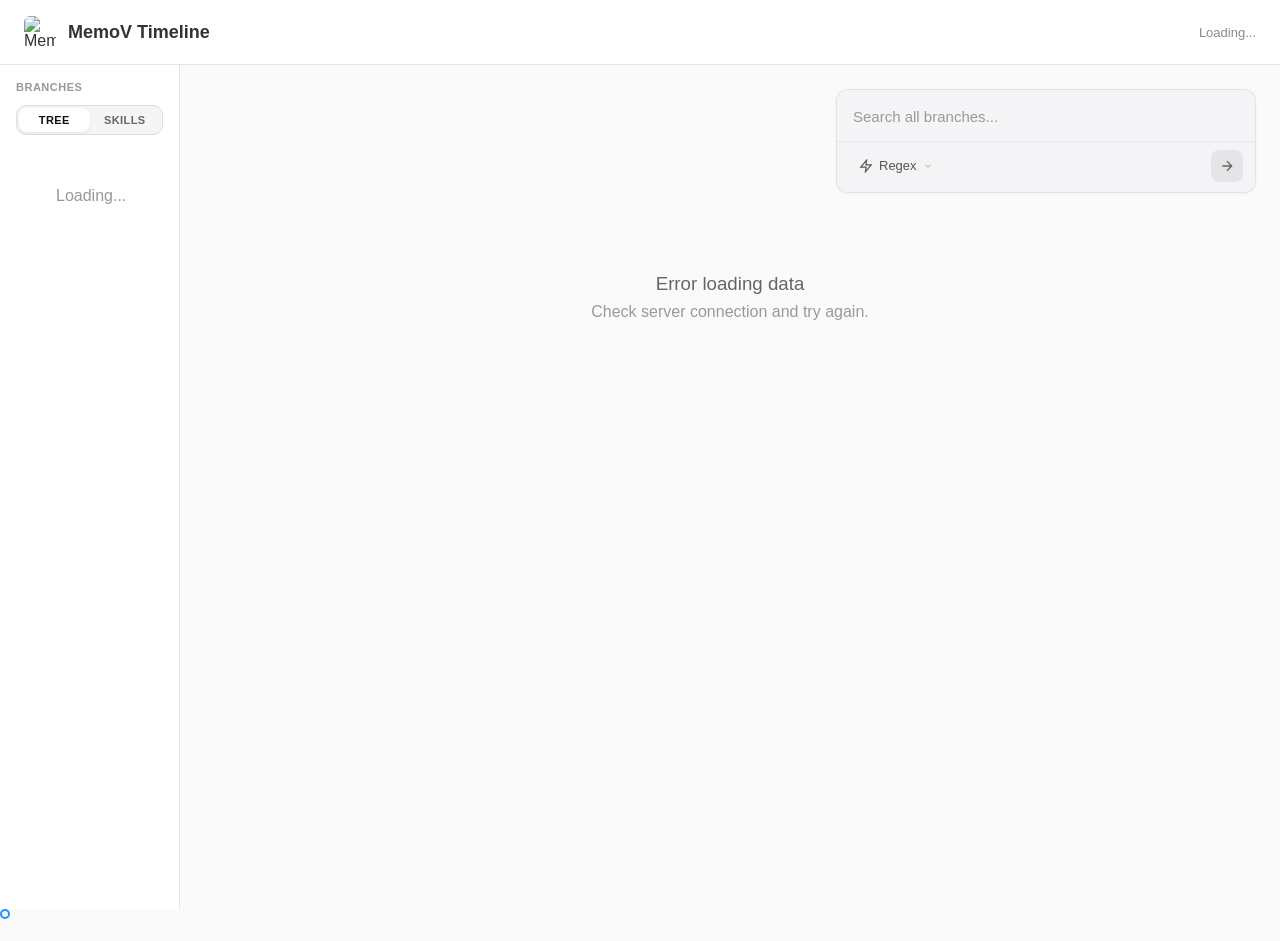
==== commit 849b249f: "Merge 6ef7062edcd171a90fdefb47a7fa1960856b9365 into d87e19c3c9be377e8aac9445db1f9f6751eb8b4b" ====
--- a/memov/web/static/index.html
+++ b/memov/web/static/index.html
@@ -81,7 +81,8 @@
             letter-spacing: 0.5px;
         }
 
-        .branch-item {
+        .branch-item,
+        .skill-item {
             padding: 6px 10px;
             margin-bottom: 2px;
             border-radius: 4px;
@@ -90,22 +91,26 @@
             color: #555;
         }
 
-        .branch-item:hover {
+        .branch-item:hover,
+        .skill-item:hover {
             background: #f0f0f0;
         }
 
-        .branch-item.current {
+        .branch-item.current,
+        .skill-item.current {
             background: #333;
             color: white;
         }
 
-        .branch-item .count {
+        .branch-item .count,
+        .skill-item .count {
             float: right;
             color: #aaa;
             font-size: 11px;
         }
 
-        .branch-item.current .count {
+        .branch-item.current .count,
+        .skill-item.current .count {
             color: #ccc;
         }
 
@@ -1135,6 +1140,52 @@
             border-color: #333;
         }
 
+        .all-view-bar {
+            display: flex;
+            align-items: center;
+            gap: 8px;
+            margin-bottom: 12px;
+        }
+
+        .view-switch {
+            display: flex;
+            flex: 1;
+            background: #f5f5f5;
+            border: 1px solid #ddd;
+            border-radius: 10px;
+            padding: 2px;
+        }
+
+        .view-switch-btn {
+            flex: 1;
+            padding: 6px 8px;
+            border: none;
+            border-radius: 8px;
+            background: transparent;
+            cursor: pointer;
+            font-size: 11px;
+            font-weight: 600;
+            color: #666;
+            text-transform: uppercase;
+            letter-spacing: 0.4px;
+            transition: all 0.15s;
+        }
+
+        .view-switch-btn:hover {
+            color: #333;
+        }
+
+        .view-switch-btn.active {
+            background: #fff;
+            color: #111;
+            box-shadow: 0 1px 3px rgba(0,0,0,0.08);
+        }
+
+        .view-switch-btn:disabled {
+            cursor: not-allowed;
+            opacity: 0.5;
+        }
+
         /* Tree view container */
         .tree-view {
             padding: 20px;
@@ -1233,6 +1284,287 @@
             text-anchor: middle;
         }
 
+        /* Skills view */
+        .skills-view {
+            padding: 20px;
+        }
+
+        .skills-toolbar {
+            display: flex;
+            align-items: center;
+            justify-content: space-between;
+            gap: 12px;
+            margin-bottom: 16px;
+        }
+
+        .skills-toolbar .hint {
+            font-size: 12px;
+            color: #888;
+        }
+
+        .skills-grid {
+            display: grid;
+            grid-template-columns: repeat(auto-fill, minmax(220px, 1fr));
+            gap: 16px;
+        }
+
+        .skills-card {
+            background: #fff;
+            border: 1px solid #eee;
+            border-radius: 12px;
+            padding: 14px;
+            cursor: pointer;
+            box-shadow: 0 4px 12px rgba(0,0,0,0.04);
+            transition: transform 0.15s ease, box-shadow 0.15s ease, border-color 0.15s ease;
+        }
+
+        .skills-card:hover {
+            transform: translateY(-2px);
+            box-shadow: 0 8px 20px rgba(0,0,0,0.08);
+            border-color: #e0e0e0;
+        }
+
+        .skills-card-header {
+            display: flex;
+            align-items: center;
+            gap: 10px;
+            margin-bottom: 8px;
+        }
+
+        .skills-card-icon {
+            width: 34px;
+            height: 28px;
+            border-radius: 6px;
+            background: linear-gradient(135deg, #f7d774, #f2b84b);
+            display: flex;
+            align-items: center;
+            justify-content: center;
+            padding: 4px;
+        }
+
+        .skills-card-icon img {
+            width: 18px;
+            height: 18px;
+            display: block;
+        }
+
+        .skills-card-title {
+            font-size: 13px;
+            font-weight: 600;
+            color: #333;
+        }
+
+        .skills-card-summary {
+            font-size: 12px;
+            color: #666;
+            line-height: 1.4;
+            margin-bottom: 10px;
+            min-height: 36px;
+        }
+
+        .skills-card-meta {
+            font-size: 11px;
+            color: #999;
+        }
+
+        .skills-card-meta + .skills-card-meta {
+            margin-top: 6px;
+        }
+
+        .skills-tag {
+            font-size: 10px;
+            font-weight: 600;
+            padding: 2px 8px;
+            border-radius: 999px;
+            color: #fff;
+            white-space: nowrap;
+        }
+
+        .skill-dot {
+            display: inline-block;
+            width: 8px;
+            height: 8px;
+            border-radius: 50%;
+            margin-right: 6px;
+            vertical-align: middle;
+            opacity: 0.6;
+        }
+
+        .skills-label-text {
+            font-size: 11px;
+        }
+
+        .skills-modal-content {
+            max-width: 720px;
+        }
+
+        .skills-detail-header {
+            display: flex;
+            align-items: center;
+            gap: 10px;
+            margin-bottom: 12px;
+        }
+
+        .skills-detail-title {
+            font-size: 18px;
+            font-weight: 600;
+            color: #222;
+        }
+
+        .skills-detail-section {
+            margin-bottom: 16px;
+        }
+
+        .skills-detail-section h4 {
+            font-size: 12px;
+            text-transform: uppercase;
+            letter-spacing: 0.6px;
+            color: #888;
+            margin: 0 0 6px 0;
+        }
+
+        .skills-detail-section p {
+            font-size: 13px;
+            color: #444;
+            line-height: 1.5;
+            margin: 0;
+            white-space: pre-wrap;
+        }
+
+        .skills-commit-list {
+            display: flex;
+            flex-direction: column;
+            gap: 8px;
+        }
+
+        .skills-commit-item {
+            border: 1px solid #eee;
+            border-radius: 8px;
+            padding: 10px 12px;
+            cursor: pointer;
+            transition: border-color 0.15s, background 0.15s;
+        }
+
+        .skills-commit-item:hover {
+            border-color: #ccc;
+            background: #fafafa;
+        }
+
+        .skills-commit-header {
+            display: flex;
+            align-items: center;
+            gap: 8px;
+            margin-bottom: 4px;
+        }
+
+        .skills-commit-hash {
+            font-family: 'SF Mono', Consolas, monospace;
+            font-size: 11px;
+            background: #f5f5f5;
+            padding: 2px 6px;
+            border-radius: 3px;
+            color: #555;
+        }
+
+        .skills-commit-branch {
+            font-size: 10px;
+            background: #e8f5e9;
+            color: #2e7d32;
+            padding: 2px 8px;
+            border-radius: 10px;
+        }
+
+        .skills-commit-time {
+            font-size: 11px;
+            color: #aaa;
+            margin-left: auto;
+        }
+
+        .skills-commit-prompt {
+            font-size: 12px;
+            color: #555;
+            white-space: nowrap;
+            overflow: hidden;
+            text-overflow: ellipsis;
+        }
+
+        .skills-pagination {
+            display: flex;
+            align-items: center;
+            justify-content: center;
+            gap: 10px;
+            margin-top: 16px;
+        }
+
+        .skills-pagination .page-info {
+            font-size: 12px;
+            color: #777;
+        }
+
+
+        .coachmark {
+            position: absolute;
+            background: rgba(255, 255, 255, 0.95);
+            color: #1f1f1f;
+            padding: 12px 14px;
+            border-radius: 12px;
+            font-size: 12px;
+            font-weight: 500;
+            border: 1px solid rgba(0,0,0,0.06);
+            box-shadow: 0 12px 30px rgba(0,0,0,0.12);
+            z-index: 2000;
+            opacity: 0;
+            transform: translateY(6px);
+            transition: opacity 0.2s ease, transform 0.2s ease;
+            pointer-events: none;
+            backdrop-filter: blur(10px);
+            -webkit-backdrop-filter: blur(10px);
+        }
+
+        .coachmark.show {
+            opacity: 1;
+            transform: translateY(0);
+        }
+
+        .coachmark::before {
+            content: '';
+            position: absolute;
+            left: 0;
+            top: 8px;
+            width: 3px;
+            height: calc(100% - 16px);
+            background: linear-gradient(180deg, #0a84ff, #5ac8fa);
+            border-radius: 3px;
+        }
+
+        .coachmark::after {
+            content: '';
+            position: absolute;
+            top: -7px;
+            left: 18px;
+            border-width: 0 7px 7px 7px;
+            border-style: solid;
+            border-color: transparent transparent rgba(255, 255, 255, 0.95) transparent;
+            filter: drop-shadow(0 -1px 1px rgba(0,0,0,0.08));
+        }
+
+        .pulse-ring {
+            position: absolute;
+            width: 10px;
+            height: 10px;
+            border-radius: 50%;
+            border: 2px solid rgba(10, 132, 255, 0.9);
+            animation: pulse 1.4s infinite;
+            z-index: 2000;
+            pointer-events: none;
+        }
+
+        @keyframes pulse {
+            0% { transform: scale(1); opacity: 0.8; }
+            70% { transform: scale(2.2); opacity: 0; }
+            100% { opacity: 0; }
+        }
+
         /* Header right section */
         .header-right {
             display: flex;
@@ -1510,7 +1842,12 @@
             <div class="sidebar-header">
                 <h2>Branches</h2>
             </div>
-            <button class="view-all-btn" id="view-all-btn" onclick="showAllTree()">ALL</button>
+            <div class="all-view-bar" id="all-view-bar">
+                <div class="view-switch" id="view-switch">
+                    <button class="view-switch-btn active" id="all-tree-btn" onclick="showAllTree(true)">Tree</button>
+                    <button class="view-switch-btn" id="all-skills-btn" onclick="showAllSkills(true)">Skills</button>
+                </div>
+            </div>
             <div id="branches-list">
                 <div class="loading">Loading...</div>
             </div>
@@ -1616,6 +1953,20 @@
         </div>
     </div>
 
+    <!-- Skills Detail Modal -->
+    <div class="modal" id="skills-modal">
+        <div class="modal-content skills-modal-content">
+            <div class="modal-header">
+                <h3>Feature Details</h3>
+                <button class="modal-close" onclick="closeSkillsModal()">&times;</button>
+            </div>
+            <div class="node-detail-body" id="skills-detail-body"></div>
+        </div>
+    </div>
+
+    <div class="coachmark" id="skills-coachmark"></div>
+    <div class="pulse-ring" id="skills-pulse"></div>
+
     <!-- Search Modal -->
     <div class="modal" id="search-modal">
         <div class="modal-content search-modal-content">
@@ -1670,8 +2021,46 @@
         let expandedNode = null;
         let viewMode = 'branch'; // 'branch' | 'all'
         let currentBranch = null; // Currently selected branch (null = all)
+        let allViewMode = 'tree'; // 'tree' | 'skills' when viewMode === 'all'
         let searchMode = 'regex'; // 'regex' | 'ai'
         let highlightedNodes = []; // Currently highlighted node IDs
+        let skillsData = null;
+        let skillsLoading = false;
+        let skillsPage = 1;
+        const skillsPageSize = 8;
+        let skillsGuideStep = 0;
+        let skillsFilter = 'ALL';
+        const skillsColorPalette = ['#9FB3C8', '#B3C7A5', '#C7B59B', '#BFAFCB', '#B7C4C7', '#C9B9B2'];
+
+        function renderSkillsSidebarPlaceholder() {
+            const container = document.getElementById('branches-list');
+            if (!container) return;
+            container.innerHTML = '<div class="loading">Loading skills...</div>';
+        }
+
+        function renderSkillsSidebar(features) {
+            const container = document.getElementById('branches-list');
+            if (!container) return;
+            const totalCount = features.length;
+            const items = [
+                {
+                    name: 'ALL',
+                    count: totalCount
+                },
+                ...features.map(f => ({
+                    name: getFeatureLabel(f),
+                    count: (f.commit_ids || []).length
+                }))
+            ];
+            container.innerHTML = items.map(item => `
+                <div class="skill-item ${skillsFilter === item.name ? 'current' : ''}" data-skill="${item.name}"
+                    onclick="setSkillsFilter('${item.name.replace(/'/g, '\\\\\'')}')">
+                    ${item.name === 'ALL' ? '' : `<span class="skill-dot" style="background:${getFeatureColor(item.name)};"></span>`}
+                    ${escapeHtml(item.name)}
+                    <span class="count">${item.count}</span>
+                </div>
+            `).join('');
+        }
 
         // Build nodeBranch mapping: determine which branch each commit belongs to
         // Shared commits belong to the "parent" branch (main first, then alphabetically)
@@ -1758,7 +2147,7 @@
                 renderBranches(branches);
 
                 // Default to ALL tree view
-                showAllTree();
+                showAllTree(false);
 
                 // Defer tooltip initialization - render nodes first
                 if (window.requestIdleCallback) {
@@ -1792,14 +2181,32 @@
                 }
             }
 
-            container.innerHTML = Object.entries(branches.branches)
-                .map(([name, hash]) => `
-                    <div class="branch-item ${name === branches.current ? 'active' : ''}"
-                         onclick="showBranchView('${name}')">
-                        ${name}
-                        <span class="count">${branchCommitCounts[name] || 0}</span>
-                    </div>
-                `).join('');
+            const totalCount = Object.values(branchCommitCounts).reduce((a, b) => a + b, 0);
+            const allItem = `
+                <div class="branch-item ${viewMode === 'all' ? 'current' : ''}" data-branch="__all__" onclick="showAllTree(true)">
+                    ALL
+                    <span class="count">${totalCount}</span>
+                </div>
+            `;
+
+            const branchEntries = Object.entries(branches.branches);
+            const ordered = [];
+            const mainEntry = branchEntries.find(([name]) => name === 'main');
+            if (mainEntry) ordered.push(mainEntry);
+            branchEntries
+                .filter(([name]) => name !== 'main')
+                .sort(([a], [b]) => a.localeCompare(b))
+                .forEach(entry => ordered.push(entry));
+
+            const branchItems = ordered.map(([name, hash]) => `
+                <div class="branch-item ${name === branches.current && viewMode !== 'all' ? 'current' : ''}" data-branch="${name}"
+                     onclick="showBranchView('${name}')">
+                    ${name}
+                    <span class="count">${branchCommitCounts[name] || 0}</span>
+                </div>
+            `).join('');
+
+            container.innerHTML = `${allItem}${branchItems}`;
         }
 
         function renderTimeline(data) {
@@ -1973,15 +2380,21 @@
             }
         }
 
-        function showAllTree() {
+        function showAllTree(userInitiated = false) {
             viewMode = 'all';
             currentBranch = null;
+            allViewMode = 'tree';
+            hideCoachmark();
+            const sidebarTitle = document.querySelector('.sidebar-header h2');
+            if (sidebarTitle) sidebarTitle.textContent = 'Branches';
 
             // Update button states
-            document.getElementById('view-all-btn').classList.add('active');
+            document.getElementById('all-tree-btn')?.classList.add('active');
+            document.getElementById('all-skills-btn')?.classList.remove('active');
             document.querySelectorAll('.branch-item').forEach(item => {
                 item.classList.remove('current');
             });
+            updateViewSwitchState();
 
             // Update header
             document.getElementById('branch-info').textContent = 'All Branches';
@@ -1994,6 +2407,34 @@
 
             // Render tree view
             renderTreeView();
+            maybeShowSkillsGuideStep(1);
+            selectBranchItem('__all__');
+            if (branchesData) {
+                renderBranches(branchesData);
+            }
+        }
+
+        function showAllSkills(userInitiated = false) {
+            viewMode = 'all';
+            currentBranch = null;
+            allViewMode = 'skills';
+            hideCoachmark();
+            skillsFilter = 'ALL';
+            const sidebarTitle = document.querySelector('.sidebar-header h2');
+            if (sidebarTitle) sidebarTitle.textContent = 'Skills';
+
+            document.getElementById('all-tree-btn')?.classList.remove('active');
+            document.getElementById('all-skills-btn')?.classList.add('active');
+            document.querySelectorAll('.branch-item').forEach(item => {
+                item.classList.remove('current');
+            });
+            updateViewSwitchState();
+
+            document.getElementById('branch-info').textContent = 'All Branches';
+            updateSearchPlaceholder();
+            clearHighlights();
+            renderSkillsSidebarPlaceholder();
+            renderSkillsView();
         }
 
         function showBranchView(branchName) {
@@ -2003,7 +2444,9 @@
             }
             viewMode = 'branch';
             currentBranch = branchName;
-            document.getElementById('view-all-btn').classList.remove('active');
+            updateViewSwitchState();
+            const sidebarTitle = document.querySelector('.sidebar-header h2');
+            if (sidebarTitle) sidebarTitle.textContent = 'Branches';
 
             // Update search placeholder
             updateSearchPlaceholder();
@@ -2012,6 +2455,26 @@
             clearHighlights();
 
             filterBranch(branchName);
+            selectBranchItem(branchName);
+            if (branchesData) {
+                renderBranches(branchesData);
+            }
+        }
+
+        function updateViewSwitchState() {
+            const barEl = document.getElementById('all-view-bar');
+            if (!barEl) return;
+            barEl.style.display = 'flex';
+            document.getElementById('all-tree-btn')?.classList.toggle('active', allViewMode === 'tree');
+            document.getElementById('all-skills-btn')?.classList.toggle('active', allViewMode === 'skills');
+        }
+
+        function selectBranchItem(name) {
+            document.querySelectorAll('.branch-item').forEach(item => {
+                item.classList.remove('current');
+            });
+            const el = document.querySelector(`.branch-item[data-branch="${name}"]`);
+            if (el) el.classList.add('current');
         }
 
         function renderTreeView() {
@@ -2177,6 +2640,341 @@
 
         }
 
+        function getOpenAIKey() {
+            const inlineKey = document.getElementById('inline-api-key')?.value?.trim();
+            if (inlineKey) return inlineKey;
+            const modalKey = document.getElementById('api-key-input')?.value?.trim();
+            if (modalKey) return modalKey;
+            return '';
+        }
+
+        function getFeatureColor(name) {
+            if (!name || name === 'ALL') return '#999';
+            let hash = 0;
+            for (let i = 0; i < name.length; i++) {
+                hash = ((hash << 5) - hash) + name.charCodeAt(i);
+                hash |= 0;
+            }
+            const idx = Math.abs(hash) % skillsColorPalette.length;
+            return skillsColorPalette[idx];
+        }
+
+        function getFeatureLabel(feature) {
+            return (feature && (feature.skill_label || feature.name)) ? (feature.skill_label || feature.name) : 'Feature';
+        }
+
+        function truncateText(text, maxLen) {
+            if (!text) return '';
+            return text.length > maxLen ? `${text.slice(0, maxLen)}…` : text;
+        }
+
+        function sortSkillsBySize(features) {
+            return [...features].sort((a, b) => {
+                const countA = (a.commit_ids || []).length;
+                const countB = (b.commit_ids || []).length;
+                return countB - countA;
+            });
+        }
+
+        async function fetchSkillsData() {
+            const res = await fetch('/api/skills');
+            const data = await res.json();
+            if (!res.ok) {
+                throw new Error(data.detail || 'Failed to load skills');
+            }
+            return data.features || [];
+        }
+
+        async function refreshSkillsData() {
+            const apiKey = getOpenAIKey();
+            if (!apiKey) {
+                throw new Error('Please enter your OpenAI API key in the search bar.');
+            }
+            const res = await fetch('/api/skills/refresh', {
+                method: 'POST',
+                headers: { 'Content-Type': 'application/json' },
+                body: JSON.stringify({ api_key: apiKey, force: true })
+            });
+            const data = await res.json();
+            if (!res.ok) {
+                throw new Error(data.detail || 'Skills generation failed');
+            }
+            return data.features || [];
+        }
+
+        function renderSkillsCards(features) {
+            const cardsHtml = features.map((feature, idx) => {
+                const commitCount = feature.commit_ids ? feature.commit_ids.length : 0;
+                const summary = feature.skill_content || feature.summary || 'No summary available';
+                const label = getFeatureLabel(feature);
+                const color = getFeatureColor(label);
+                return `
+                    <div class="skills-card" onclick="openSkillsModal(${feature.id})">
+                        <div class="skills-card-header">
+                            <div class="skills-card-icon"><img src="/static/memov-icon.svg" alt="Skill"></div>
+                            <div class="skills-card-title">${escapeHtml(feature.skill_title || feature.name || `Feature ${idx + 1}`)}</div>
+                        </div>
+                        <div class="skills-card-summary">${escapeHtml(truncateText(summary, 80))}</div>
+                        <div class="skills-card-meta">${commitCount} commit${commitCount !== 1 ? 's' : ''}</div>
+                        <div class="skills-card-meta">
+                            <span class="skill-dot" style="background:${color};"></span>
+                            <span class="skills-label-text" style="color:${color};">${escapeHtml(truncateText(label, 20))}</span>
+                        </div>
+                    </div>
+                `;
+            }).join('');
+
+            return `<div class="skills-grid">${cardsHtml}</div>`;
+        }
+
+        function renderSkillsPagination(totalItems) {
+            const totalPages = Math.max(1, Math.ceil(totalItems / skillsPageSize));
+            if (skillsPage > totalPages) {
+                skillsPage = totalPages;
+            }
+            const prevDisabled = skillsPage <= 1 ? 'disabled' : '';
+            const nextDisabled = skillsPage >= totalPages ? 'disabled' : '';
+            return `
+                <div class="skills-pagination">
+                    <button class="btn btn-secondary" ${prevDisabled} onclick="changeSkillsPage(-1)">Prev</button>
+                    <span class="page-info">Page ${skillsPage} of ${totalPages}</span>
+                    <button class="btn btn-secondary" ${nextDisabled} onclick="changeSkillsPage(1)">Next</button>
+                </div>
+            `;
+        }
+
+        function setSkillsFilter(name) {
+            skillsFilter = name;
+            skillsPage = 1;
+            if (skillsData && viewMode === 'all' && allViewMode === 'skills') {
+                const container = document.getElementById('timeline');
+                renderSkillsSidebar(skillsData);
+                container.innerHTML = `
+                    <div class="skills-view">
+                        <div class="skills-toolbar">
+                            <div class="hint">Skills view is generated from your commit history.</div>
+                            <button class="btn btn-secondary" id="skills-generate-btn" onclick="generateSkills()">Regenerate</button>
+                        </div>
+                        ${renderSkillsViewContent(skillsData)}
+                    </div>
+                `;
+                maybeShowSkillsGuideStep(2);
+            }
+        }
+
+        function renderSkillsViewContent(features) {
+            const filtered = skillsFilter === 'ALL'
+                ? features
+                : features.filter(f => getFeatureLabel(f) === skillsFilter);
+            const totalItems = filtered.length;
+            const totalPages = Math.max(1, Math.ceil(totalItems / skillsPageSize));
+            if (skillsPage > totalPages) skillsPage = totalPages;
+            const start = (skillsPage - 1) * skillsPageSize;
+            const paged = filtered.slice(start, start + skillsPageSize);
+            return `
+                ${renderSkillsCards(paged)}
+                ${totalItems > skillsPageSize ? renderSkillsPagination(totalItems) : ''}
+            `;
+        }
+
+        function changeSkillsPage(delta) {
+            skillsPage = Math.max(1, skillsPage + delta);
+            if (skillsData && viewMode === 'all' && allViewMode === 'skills') {
+                const container = document.getElementById('timeline');
+                container.innerHTML = `
+                    <div class="skills-view">
+                        <div class="skills-toolbar">
+                            <div class="hint">Skills view is generated from your commit history.</div>
+                            <button class="btn btn-secondary" id="skills-generate-btn" onclick="generateSkills()">Regenerate</button>
+                        </div>
+                        ${renderSkillsViewContent(skillsData)}
+                    </div>
+                `;
+                maybeShowSkillsGuideStep(2);
+            }
+        }
+
+        async function renderSkillsView() {
+            skillsFilter = 'ALL';
+            const container = document.getElementById('timeline');
+            container.innerHTML = `
+                <div class="skills-view">
+                    <div class="skills-toolbar">
+                        <div class="hint">AI clusters your history into features and summarizes skills.</div>
+                        <button class="btn" id="skills-generate-btn" onclick="generateSkills()">Generate</button>
+                    </div>
+                    <div class="loading">Loading skills...</div>
+                </div>
+            `;
+
+            if (skillsLoading) return;
+            skillsLoading = true;
+            try {
+                const features = sortSkillsBySize(await fetchSkillsData());
+                skillsData = features;
+                if (!features || features.length === 0) {
+                    renderSkillsSidebar([]);
+                    container.innerHTML = `
+                        <div class="skills-view">
+                            <div class="skills-toolbar">
+                                <div class="hint">No skills generated yet.</div>
+                                <button class="btn" id="skills-generate-btn" onclick="generateSkills()">Generate</button>
+                            </div>
+                            <div class="empty"><h3>Nothing to show yet</h3></div>
+                        </div>
+                    `;
+                    return;
+                }
+
+                renderSkillsSidebar(features);
+                container.innerHTML = `
+                    <div class="skills-view">
+                        <div class="skills-toolbar">
+                            <div class="hint">Skills view is generated from your commit history.</div>
+                            <button class="btn btn-secondary" id="skills-generate-btn" onclick="generateSkills()">Regenerate</button>
+                        </div>
+                        ${renderSkillsViewContent(features)}
+                    </div>
+                `;
+                maybeShowSkillsGuideStep(2);
+            } catch (e) {
+                container.innerHTML = `
+                    <div class="skills-view">
+                        <div class="skills-toolbar">
+                            <div class="hint">Failed to load skills.</div>
+                            <button class="btn" id="skills-generate-btn" onclick="generateSkills()">Generate</button>
+                        </div>
+                        <div class="search-error">${escapeHtml(e.message)}</div>
+                    </div>
+                `;
+            } finally {
+                skillsLoading = false;
+            }
+        }
+
+        async function generateSkills() {
+            completeSkillsGuide();
+            const container = document.getElementById('timeline');
+            container.innerHTML = `
+                <div class="skills-view">
+                    <div class="skills-toolbar">
+                        <div class="hint">Generating skills with OpenAI...</div>
+                    </div>
+                    <div class="loading">
+                        <div class="search-loading-spinner"></div>
+                        This may take a moment.
+                    </div>
+                </div>
+            `;
+            try {
+                const features = sortSkillsBySize(await refreshSkillsData());
+                skillsData = features;
+                skillsFilter = 'ALL';
+                if (!features || features.length === 0) {
+                    renderSkillsSidebar([]);
+                    container.innerHTML = `
+                        <div class="skills-view">
+                            <div class="skills-toolbar">
+                                <div class="hint">No skills generated yet.</div>
+                                <button class="btn" id="skills-generate-btn" onclick="generateSkills()">Generate</button>
+                            </div>
+                            <div class="empty"><h3>Nothing to show yet</h3></div>
+                        </div>
+                    `;
+                    return;
+                }
+                skillsPage = 1;
+                renderSkillsSidebar(features);
+                container.innerHTML = `
+                    <div class="skills-view">
+                        <div class="skills-toolbar">
+                            <div class="hint">Skills view is generated from your commit history.</div>
+                            <button class="btn btn-secondary" id="skills-generate-btn" onclick="generateSkills()">Regenerate</button>
+                        </div>
+                        ${renderSkillsViewContent(features)}
+                    </div>
+                `;
+                maybeShowSkillsGuideStep(2);
+            } catch (e) {
+                container.innerHTML = `
+                    <div class="skills-view">
+                        <div class="skills-toolbar">
+                            <div class="hint">Unable to generate skills.</div>
+                            <button class="btn" id="skills-generate-btn" onclick="generateSkills()">Retry</button>
+                        </div>
+                        <div class="search-error">${escapeHtml(e.message)}</div>
+                    </div>
+                `;
+            }
+        }
+
+        function openSkillsModal(featureId) {
+            const feature = (skillsData || []).find(f => f.id === featureId);
+            if (!feature) return;
+
+            const skillTitle = feature.skill_title || feature.name || 'Feature';
+            const skillContent = feature.skill_content || feature.summary || '';
+            const skillLabel = feature.skill_label || feature.name || 'Feature';
+            const commits = feature.commit_ids || [];
+
+            const commitItems = commits.map(commitId => {
+                const node = graphData?.nodes?.find(n => n.id === commitId);
+                const shortHash = node?.short_hash || commitId.substring(0, 7);
+                const branch = node?.branch;
+                const prompt = node?.prompt || 'No prompt';
+                const time = node?.timestamp ? formatTime(node.timestamp) : '';
+                return `
+                    <div class="skills-commit-item" onclick="openCommitFromSkills('${commitId}')">
+                        <div class="skills-commit-header">
+                            <span class="skills-commit-hash">${shortHash}</span>
+                            ${branch ? `<span class="skills-commit-branch">${escapeHtml(branch)}</span>` : ''}
+                            <span class="skills-commit-time">${time}</span>
+                        </div>
+                        <div class="skills-commit-prompt">${escapeHtml(prompt)}</div>
+                    </div>
+                `;
+            }).join('');
+
+            const commitListHtml = commits.length > 0 ? `
+                <div class="skills-commit-list">${commitItems}</div>
+            ` : '<div class="empty">No commits linked</div>';
+
+            const html = `
+                <div class="skills-detail-header">
+                    <div class="skills-card-icon"><img src="/static/memov-icon.svg" alt="Skill"></div>
+                    <div class="skills-detail-title">${escapeHtml(skillTitle)}</div>
+                </div>
+                <div class="skills-detail-section">
+                    <h4>Feature</h4>
+                    <p>${escapeHtml(feature.name)}</p>
+                </div>
+                <div class="skills-detail-section">
+                    <h4>Summary</h4>
+                    <p>${escapeHtml(skillContent)}</p>
+                </div>
+                <div class="skills-detail-section">
+                    <h4>Label</h4>
+                    <p>${escapeHtml(skillLabel)}</p>
+                </div>
+                <div class="skills-detail-section">
+                    <h4>Commits</h4>
+                    ${commitListHtml}
+                </div>
+            `;
+
+            document.getElementById('skills-detail-body').innerHTML = html;
+            document.getElementById('skills-modal').classList.add('show');
+        }
+
+        function closeSkillsModal() {
+            document.getElementById('skills-modal').classList.remove('show');
+        }
+
+        function openCommitFromSkills(commitId) {
+            closeSkillsModal();
+            jumpToSearchResult(commitId);
+        }
+
         function updateTooltipPosition(e, tooltip) {
             const tooltipRect = tooltip.getBoundingClientRect();
             let x = e.clientX - tooltipRect.width / 2;
@@ -2193,6 +2991,52 @@
 
             tooltip.style.left = x + 'px';
             tooltip.style.top = y + 'px';
+        }
+
+        function showCoachmark(targetEl, message) {
+            const coach = document.getElementById('skills-coachmark');
+            const pulse = document.getElementById('skills-pulse');
+            if (!coach || !pulse || !targetEl) return;
+
+            const rect = targetEl.getBoundingClientRect();
+            const top = rect.bottom + 10 + window.scrollY;
+            const left = rect.left + window.scrollX;
+
+            coach.textContent = message;
+            coach.style.top = `${top}px`;
+            coach.style.left = `${left}px`;
+            coach.classList.add('show');
+
+            pulse.style.top = `${rect.top + rect.height / 2 + window.scrollY - 6}px`;
+            pulse.style.left = `${rect.left + rect.width / 2 + window.scrollX - 6}px`;
+            pulse.style.display = 'block';
+        }
+
+        function hideCoachmark() {
+            const coach = document.getElementById('skills-coachmark');
+            const pulse = document.getElementById('skills-pulse');
+            if (coach) coach.classList.remove('show');
+            if (pulse) pulse.style.display = 'none';
+        }
+
+        function maybeShowSkillsGuideStep(step) {
+            if (localStorage.getItem('memovSkillsGuideSeen') === '1') return;
+            skillsGuideStep = step;
+
+            if (step === 1) {
+                const skillsBtn = document.getElementById('all-skills-btn');
+                showCoachmark(skillsBtn, 'Try Skills for a clean, AI‑curated overview.');
+            } else if (step === 2) {
+                const generateBtn = document.getElementById('skills-generate-btn');
+                if (!generateBtn) return;
+                showCoachmark(generateBtn, 'Generate to build focused skill summaries.');
+            }
+        }
+
+        function completeSkillsGuide() {
+            if (localStorage.getItem('memovSkillsGuideSeen') === '1') return;
+            localStorage.setItem('memovSkillsGuideSeen', '1');
+            hideCoachmark();
         }
 
         // Event delegation for tooltip - only 3 listeners instead of 3*N
@@ -2557,6 +3401,12 @@
         document.getElementById('node-detail-modal').addEventListener('click', (e) => {
             if (e.target === document.getElementById('node-detail-modal')) {
                 closeNodeDetailModal();
+            }
+        });
+
+        document.getElementById('skills-modal').addEventListener('click', (e) => {
+            if (e.target === document.getElementById('skills-modal')) {
+                closeSkillsModal();
             }
         });
 
@@ -2756,21 +3606,15 @@
                     highlightSearchResults(commitIds);
                 }
 
-                const providerName = 'OpenAI';
                 const answerText = (data.response || '').trim();
 
                 const matchedNodes = (commitIds.length > 0 && graphData && graphData.nodes)
                     ? commitIds.map(id => graphData.nodes.find(node => node.id === id)).filter(Boolean)
                     : [];
 
-                const answerHtml = answerText ? `
-                    <div class="search-result-item ai-summary">
-                        <div class="search-result-header">
-                            <span class="search-result-hash">AI</span>
-                            <span class="search-result-branch">${providerName}</span>
-                        </div>
-                        <div class="search-result-prompt">${escapeHtml(answerText)}</div>
-                    </div>
+                const responseHtml = answerText ? `
+                    <div class="ai-response-header">AI Response (OpenAI)</div>
+                    <div class="ai-response">${escapeHtml(answerText)}</div>
                 ` : '';
 
                 const itemsHtml = matchedNodes.map(node => {
@@ -2786,12 +3630,12 @@
                     `;
                 }).join('');
 
-                const countHtml = `<div style="font-size: 12px; color: #666; margin-bottom: 12px;">${matchedNodes.length} relevant commit(s)</div>`;
-
-                if (!answerHtml && matchedNodes.length === 0) {
+                const countHtml = `<div style="font-size: 12px; color: #666; margin: 12px 0;">${matchedNodes.length} relevant commit(s)</div>`;
+
+                if (!responseHtml && matchedNodes.length === 0) {
                     resultsDiv.innerHTML = '<div class="search-results-placeholder">No matches found</div>';
                 } else {
-                    resultsDiv.innerHTML = `${answerHtml}${countHtml}${itemsHtml}`;
+                    resultsDiv.innerHTML = `${responseHtml}${countHtml}${itemsHtml}`;
                 }
             } catch (e) {
                 resultsDiv.innerHTML = `<div class="search-error">Error: ${escapeHtml(e.message)}</div>`;
@@ -3084,19 +3928,20 @@
                     return graphData.nodes.find(node => node.id === id);
                 }).filter(node => node !== undefined);
 
-                const providerName = 'OpenAI';
                 const answerText = (data.response || '').trim();
 
-                const answerHtml = answerText ? `
-                    <div class="search-result-item ai-summary">
-                        <div class="item-header">
-                            <span class="item-hash">AI</span>
-                            <span class="item-type">ANSWER</span>
-                            <span class="item-branch">${providerName}</span>
-                        </div>
-                        <div class="item-prompt">${escapeHtml(answerText)}</div>
+                const responseHtml = answerText ? `
+                    <div class="ai-header">
+                        <span>AI Response (OpenAI)</span>
+                        <button class="close-btn" onclick="hideSearchResults()" title="Close">&times;</button>
                     </div>
-                ` : '';
+                    <div class="ai-response">${escapeHtml(answerText)}</div>
+                ` : `
+                    <div class="ai-header">
+                        <span>AI Search</span>
+                        <button class="close-btn" onclick="hideSearchResults()" title="Close">&times;</button>
+                    </div>
+                `;
 
                 const itemsHtml = matchedNodes.map(node => {
                     const changedFiles = node.files && node.diff
@@ -3125,17 +3970,9 @@
                     `;
                 }).join('');
 
-                const headerHtml = `
-                    <div class="search-results-header">
-                        <span class="count">${matchedNodes.length} match${matchedNodes.length > 1 ? 'es' : ''}</span>
-                        <button class="close-btn" onclick="hideSearchResults()" title="Close">&times;</button>
-                    </div>
-                `;
-
                 showSearchResults(`
-                    ${headerHtml}
+                    ${responseHtml}
                     <div class="search-result-list">
-                        ${answerHtml}
                         ${itemsHtml}
                     </div>
                 `);
